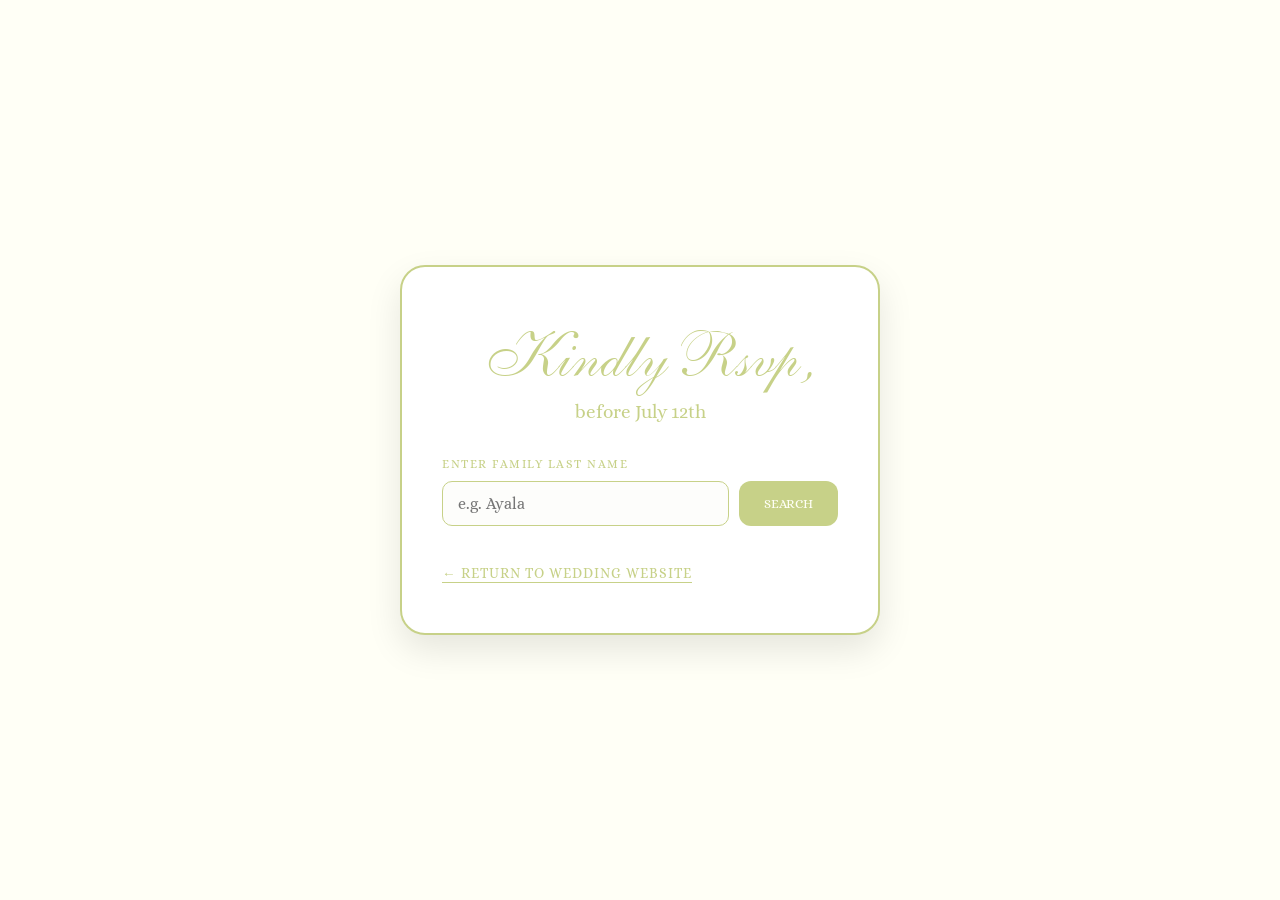
==== rsvp.html @ bc8376a0 "Update" ====
<!DOCTYPE html>
<html lang="en">
<head>
    <meta charset="UTF-8">
    <meta name="viewport" content="width=device-width, initial-scale=1.0">
    <title>RSVP | The Ayalas</title>
    <link rel="stylesheet" href="style.css">
</head>
<body class="rsvp-page-body">
    <div class="form-container">
        <div id="back-container" style="display: none; text-align: left; margin-bottom: 20px;">
            <a href="javascript:void(0)" onclick="resetSearch()" class="back-link" data-en="← Back to Search" data-es="← Volver a Buscar">← Back to Search</a>
        </div>
        <p class="rsvp-title" id="main-title" data-en="Kindly Rsvp," data-es="Rsvp,">Kindly Rsvp,</p>
        <p class="rsvp-title" id="rsvp-deadline" style="font-family: 'alice'; font-size: 1.2rem; margin-top: -20px; margin-bottom: 35px;"
        data-en="before July 12th" data-es="antes del 12 de Julio">before July 12th</p>
        <div id="search-section">
            <div class="input-group">
                <label for="family-search" data-en="ENTER FAMILY LAST NAME" data-es="INGRESA TU APELLIDO AQUI"> ENTER FAMILY LAST NAME HERE</label>
                <div style="display: flex; gap: 10px;">
                    <input type="text" id="family-search" placeholder="e.g. Ayala">
                    <button type="button" onclick="findFamily()" class="small-btn" data-en="SEARCH" data-es="BUSCAR">SEARCH</button>
                </div>
            </div>
            <div style="-webkit-tap-highlight-color: transparent; font-size: 0.85rem; text-decoration: none;  text-align: left; margin-top: 20px;">
                <a href="index.html" class="return-link" data-en="← Return to Wedding Website" data-es="← Volver a la pagina principal">← Return to Wedding Website</a>
            </div>
        </div>
        <div id="selection-section" style="display: none;">
            <p class="alice" data-en="Multiple parties found. Please select yours:" data-es="Se encontraron varias familias. Por favor selecciona la tuya:">Multiple parties found. Please select yours:</p>
            <div id="party-options-container">
            </div>
        </div>
        <form name="wedding-rsvp" method="POST" data-netlify="true" id="rsvp-form" onsubmit="event.preventDefault(); alert('Success! (This will go to Netlify later)')"; style="display: none; margin-top: 30px;">
            <input type="hidden" name="form-name" value="wedding-rsvp" />
            <p id="family-welcome" style="font-family: 'anastasia'; color: #c7d188; font-size: 3.5rem; padding: 5px; margin-bottom: 20px;"></p>
            <p id="limit-note" style="font-family: 'alice'; font-size: 1rem; margin-bottom: 40px;"></p>
            
            <div class="decision-container" style="display: flex; justify-content: center; gap: 40px; margin-bottom: 40px;">
                <div id="decision-card" onclick="selectAttendance(true)" style="cursor: pointer; text-align: center;">
                    <div id="circle-accept" class="attendance-circle"></div>
                    <p style="font-family: 'alice'; font-size: 0.9rem; margin-top: 10px;" data-en="JOYFULLY ACCEPTS" data-es="ACEPTO CON GUSTO">JOYFULLY ACCEPTS</p>
                </div>

                <div id="decision-card" onclick="selectAttendance(false)" style="cursor: pointer; text-align: center;">
                    <div id="circle-decline" class="attendance-circle"></div>
                    <p style="font-family: 'alice'; font-size: 0.9rem; margin-top: 10px;" data-en="REGRETFULLY DECLINES" data-es="LAMENTABLEMENTE NO ASISTIRE">REGRETFULLY DECLINES</p>
                </div>
            </div>

            <div id="attendance-details" style="display: none;">
                <div class="input-group">
                    <label for="guest-count-select" data-en="NUMBER OF GUESTS ATTENDING" data-es="NUMERO DE INVITADOS">NUMBER OF GUESTS ATTENDING</label>
                    <select name="guest-count" id="guest-count-select" onchange="toggleNameField()" required></select>
                </div>
                <div class="input-group" style="margin-top: 20px;">
                    <label for="guest-email" data-en="EMAIL ADDRESS" data-es="CORREO ELECTRONICO">EMAIL ADDRESS</label>
                    <input type="email" name="email" id="guest-email" autocomplete="email" 
                    placeholder="email@example.com"
                    data-placeholder-en="email@example.com" 
                    data-placeholder-es="correo@ejemplo.com">
                </div>
                <div class="input-group" style="margin-top: 20px;">
                    <label for="guest-address" data-en="MAILING ADDRESS" data-es="DIRECCION POSTAL">MAILING ADDRESS</label>
                    <textarea name="address" id="guest-address" autocomplete="street-address" rows="2" 
                    placeholder="Street, City, State, Zip"
                    data-placeholder-en="Street, City, State, Zip"
                    data-placeholder-es="Calle, Ciudad, Estado, Código Postal"></textarea>
                </div>
                <div id="names-section" style="display: none;">
                    <div class="input-group">
                        <label for="guest-names" data-en="GUEST NAMES" data-es="NOMBRES DE LOS INVITADOS">GUEST NAMES</label>
                        <textarea name="guest-names" id="guest-names" rows="3"
                        placeholder="First and Last Names"
                        data-placeholder-en="First and Last Names"
                        data-placeholder-es="Nombres y Apellidos"></textarea>
                    </div>
                </div>
                <div id="message-section" style="display: none;">
                    <div class="input-group">
                        <label for="guest-message" data-en="COMMENTS" data-es="COMENTARIOS">COMMENTS</label>
                        <textarea name="guest-message" id="guest-message" rows="2"
                        placeholder="Leave a sweet message for the future Ayalas."
                        data-placeholder-en="Leave a sweet message for the future Ayalas."
                        data-placeholder-es="Deja un mensaje para los futuros Ayalas."></textarea>
                    </div>
                </div>
            </div>
            <input type="hidden" name="family-id" id="family-id" value="">
            <input type="hidden" name="form-name" value="wedding-rsvp" />
            <input type="hidden" name="attendance-status" id="attendance-status" value="">
            <button type="submit" class="rsvp-button" data-en="SUBMIT RSVP" data-es="ENVIAR CONFIRMACION">SUBMIT RSVP</button>
        </form>

        <div id="thank-you-msg" style="display: none; padding: 40px 0; margin-top: -15px;">
            <p style="font-family: 'anastasia'; font-size: 3.5rem; color: #c7d188; margin-bottom: 20px;"
               data-en="Thank You!" 
               data-es="Gracias!">
                Thank You!
            </p>
            <p style="font-family: 'alice'; font-size: 1.2rem; line-height: 1.5;">
                <span style="font-family: 'alice';" data-en="We have received your RSVP." data-es="Hemos recibido tu confirmación.">We have received your RSVP.</span><br>
                <span style="font-family: 'alice';" data-en="We can't wait to see you at our wedding!" data-es="¡Estamos ansiosos por verte en nuestra boda!">We can't wait to see you at our wedding!</span>
            </p>
        
            <a href="index.html" class="return-link" data-en="Return to Wedding Website" data-es="Volver a la página principal">Return to Wedding Website</a>
        </div>

        <p id="error-msg" style="display: none; margin-top: 20px;" 
       data-en="Name not found. Please try another last name or contact us @ (626) 469 - 9007." 
       data-es="Nombre no encontrado. Por favor intenta con otro apellido o contáctanos al (626) 469 - 9007.">
        Name not found. Please try another last name or contact us @ (626) 469 - 9007.
    </p>
    </div>

    <script>
        let guestList = {};
        window.onload = async () => {
            try {
                const response = await fetch('guest-list.json');
                guestList = await response.json();
            } catch (e) {
                console.error("Could not load guest list", e);
            }
        };

        function findFamily() {
            const lang = localStorage.getItem('preferred_lang') || 'en';

            const input = document.getElementById("family-search").value.toLowerCase().trim();
            const selectionSection = document.getElementById("selection-section");
            const optionsContainer = document.getElementById("party-options-container");
            const form = document.getElementById("rsvp-form");
            const error = document.getElementById("error-msg");
            const countSelect = document.getElementById("guest-count-select");
            const searchSection = document.getElementById("search-section");
            const backContainer = document.getElementById("back-container");
            const mainTitle = document.getElementById("main-title");
            const deadline = document.getElementById("rsvp-deadline");

            const familyKey = Object.keys(guestList).find(key => key.toLowerCase() === input);

            if (familyKey) {
                const result = guestList[familyKey];
                error.style.display = "none";
                searchSection.style.display = "none";
                mainTitle.style.display = "none";
                deadline.style.display = "none";
                backContainer.style.display = "block";

                if (result.length === 1) {
                    selectionSection.style.display = "none";
                    selectSpecificParty(result[0]); 
                } else {
                    selectionSection.style.display = "block";
                    optionsContainer.style.textAlign = "left";
                    optionsContainer.innerHTML = "";
                    optionsContainer.style.display = "flex";
                    optionsContainer.style.flexDirection = "column";
                    optionsContainer.style.alignItems = "center";
                    
                    result.forEach(party => {
                        const btn = document.createElement("button");
                        btn.type = "button";
                        btn.className = "rsvp-button";
                        btn.style.marginBottom = "10px";
                        btn.style.display = "block";
                        
                        const fallbackText = (lang === 'es') ? "Seleccionar familia" : "Select Party";
                        btn.innerText = party.guest || party.display || fallbackText;
                        
                        btn.onclick = () => selectSpecificParty(party);
                        optionsContainer.appendChild(btn);
                    });
                }
            } else {
                error.style.display = "block";
                document.getElementById("rsvp-form").style.display = "none";
                selectionSection.style.display = "none";
            }
        }

        function selectSpecificParty(party) {
            const lang = localStorage.getItem('preferred_lang') || 'en';

            if (localStorage.getItem("rsvp_submitted_" + party.id)) {
                document.getElementById("search-section").style.display = "none";
                document.getElementById("selection-section").style.display = "none";
                document.getElementById("main-title").style.display = "none";
                document.getElementById("rsvp-deadline").style.display = "none";
                document.getElementById("back-container").style.display = "block";
                document.getElementById("thank-you-msg").style.display = "block";
                return;
            }

            const form = document.getElementById("rsvp-form");
            const countSelect = document.getElementById("guest-count-select");
            const welcomeText = document.getElementById("family-welcome");
            const limitNote = document.getElementById("limit-note");

            document.getElementById("family-id").value = party.id;
            document.getElementById("search-section").style.display = "none";
            document.getElementById("main-title").style.display = "none";
            document.getElementById("rsvp-deadline").style.display = "none";
            document.getElementById("selection-section").style.display = "none";

            form.style.display = "block";

            if (lang === 'es') {
                const nameES = party.display_es || party.display;
                const saludo = (party.allowed === 1) ? "Bienvenido(a), " : "Bienvenidos, ";
                
                welcomeText.innerText = saludo + nameES;
                limitNote.innerText = (party.allowed === 1) 
                    ? `Hemos reservado 1 asiento para ti.` 
                    : `Hemos reservado ${party.allowed} asientos para tu familia.`;
            } else {
                welcomeText.innerText = "Welcome, " + party.display;
                limitNote.innerText = (party.allowed === 1)
                    ? "We have reserved 1 seat for you."
                    : `We have reserved ${party.allowed} seats for your party.`;
            }

            countSelect.innerHTML = "";
            for (let i = 0; i <= party.allowed; i++) {
                let opt = document.createElement("option");
                opt.value = i;
                opt.innerHTML = i;
                countSelect.appendChild(opt);
            }
        }

        function resetSearch() {
            document.getElementById("search-section").style.display = "block";
            document.getElementById("rsvp-deadline").style.display = "block";
            document.getElementById("main-title").style.display = "block";
            document.getElementById("rsvp-form").style.display = "none";
            document.getElementById("back-container").style.display = "none";
            document.getElementById("selection-section").style.display = "none";
            document.getElementById("error-msg").style.display = "none";
            document.getElementById("thank-you-msg").style.display = "none";
            document.getElementById("circle-accept").classList.remove("selected");
            document.getElementById("circle-decline").classList.remove("selected");
            document.getElementById("attendance-details").style.display = "none";
            document.getElementById("message-section").style.display = "none";
            document.getElementById("guest-message").value = "";
            document.getElementById("guest-email").value = "";
            document.getElementById("guest-address").value = "";
            document.getElementById("guest-names").value = "";
            document.getElementById("family-search").value = "";
        }

        function selectAttendance(isAttending) {
            const acceptCircle = document.getElementById("circle-accept");
            const declineCircle = document.getElementById("circle-decline");
            const details = document.getElementById("attendance-details");
            const countSelect = document.getElementById("guest-count-select");
            const statusInput = document.getElementById("attendance-status");
            const messageSection = document.getElementById("message-section");

            if(isAttending) {
                acceptCircle.classList.add("selected");
                declineCircle.classList.remove("selected");
                messageSection.style.display = "block";
                details.style.display = "block";
                countSelect.required = true;
                statusInput.value = "Attending";

                if(countSelect.value === "0") {
                    countSelect.value = "1";
                    toggleNameField();
                }
            } else {
                acceptCircle.classList.remove("selected");
                declineCircle.classList.add("selected");
                messageSection.style.display = "none";
                details.style.display = "none";
                statusInput.value = "Declining";
            }
            toggleNameField();
        }

        function toggleNameField() {
            const countSelect = document.getElementById("guest-count-select");
            const guestCount = parseInt(countSelect.value); // Convert to number immediately
            const namesSection = document.getElementById("names-section");
            const namesInput = document.getElementById("guest-names"); // Ensure this matches your ID
            
            const acceptCircle = document.getElementById("circle-accept");
            const declineCircle = document.getElementById("circle-decline");
            const statusInput = document.getElementById("attendance-status");
            const details = document.getElementById("attendance-details");
            const messageSection = document.getElementById("message-section");

            if (guestCount > 0) {
                namesSection.style.display = "block";
                namesInput.setAttribute("required", ""); 
            } else {
                namesSection.style.display = "none";
                namesInput.removeAttribute("required"); 
                namesInput.value = ""; 
            }

            if (guestCount === 0) {
                acceptCircle.classList.remove("selected");
                declineCircle.classList.add("selected");
                statusInput.value = "Declining";
                details.style.display = "none";
                messageSection.style.display = "none";
            } else {
                acceptCircle.classList.add("selected");
                declineCircle.classList.remove("selected");
                statusInput.value = "Attending";
                details.style.display = "block";
                messageSection.style.display = "block";
            }
        }

        document.getElementById("rsvp-form").addEventListener("submit", function(e){
            e.preventDefault();

            const myForm = e.target;
            const formData = new FormData(myForm);

            fetch("/", {
                method: "POST",
                headers: { "Content-Type": "application/x-www-form-urlencoded"},
                body: new URLSearchParams(formData).toString(),
            })
            .then (() => {
                const partyId = document.getElementById("family-id").value;
                localStorage.setItem("rsvp_submitted_" + partyId, "true");
                document.getElementById("rsvp-form").style.display = "none";
                document.getElementById("back-container").style.display = "none";
                document.getElementById("family-welcome").style.display = "none";
                document.getElementById("limit-note").style.display = "none";
                document.getElementById("thank-you-msg").style.display = "block";
            })
            .catch((error) => alert("Submission error:" + error));
        });
        function translatePage(lang) {
            const elements = document.querySelectorAll('[data-en]');
            elements.forEach(el => {
                el.innerHTML = el.getAttribute(`data-${lang}`);
            });

            const inputs = document.querySelectorAll('[data-placeholder-en]');
            inputs.forEach(input => {
                const ph = input.getAttribute(`data-placeholder-${lang}`);
                if (ph) input.placeholder = ph;
            });

            localStorage.setItem('preferred_lang', lang);
        }
        window.addEventListener('DOMContentLoaded', () => {
            const savedLang = localStorage.getItem('preferred_lang') || 'en';
            
            translatePage(savedLang);
        });
    </script>
</body>
</html>
---- style.css ----
/* General Reset */
* {
    margin: 0;
    padding: 0;
    box-sizing: border-box;
    font-family: 'Segoe UI', sans-serif;
}

html, body {
    min-height: 100vh;
    min-width: 300px;
    max-width: 100%;
    overflow-x: hidden;
    position: relative;
    background-color: #FFFFF6;
}

@font-face {
    font-family: 'anastasia'; 
    src: url('./anastasiascript-regular.woff2') format('woff2'),
         url('./anastasiascript-regular.ttf') format('truetype');
    font-weight: normal;
    font-style: normal;
    font-display: swap;
}

@font-face {
    font-family: 'alice';
    src: url('alice-regular.ttf') format('truetype'),
         url('alice-regular.woff2') format('woff2');
    font-weight: normal;
    font-style: normal;
    font-display: swap;
}

.anastasia-font {
    font-family: 'anastasia', cursive !important;
    font-size: 2rem;
}

/* Mobile First Styles (Default) */

/* MENU */
    .menu-btn {
        position: fixed;
        top: 25px;
        right: 25px;
        z-index: 1001;
        cursor: pointer;
        padding: 10px;
    }

    .menu-btn .bar {
        width: 25px;
        height: 2px;
        background-color: #c7d188;
        margin: 5px 0;
        transition: background-color 0.4s ease;
    }

    .menu-btn.active .bar {
        background-color: #FFFFF6;
    }

    .menu-overlay {
        height: 100%;
        width: 0;
        position: fixed;
        z-index: 1000;
        top: 0;
        right: 0;
        background-color: rgba(25, 25, 25, 0.95);
        backdrop-filter: blur(8px);
        overflow-x: hidden;
        transition: 0.5s cubic-bezier(0.77, 0, 0.175, 1);
        display: flex;
        align-items: center;
        justify-content: center;
    }

    .menu-links {
        text-align: center;
        width: 100%;
    }

    .menu-links a {
        display: block;
        font-family: 'alice';
        font-size: 2rem;
        color: #FFFFF6;
        text-decoration: none;
        margin: 15px 0;
        letter-spacing: 3px;
        transition: 0.4s;
    }

    .menu-links a:hover { color: #c7d188;}

    .lang-section {
        margin-top: 50px;
    }

    .lang-label {
        color: #FFFFF6;
        font-family: 'alice';
        font-size: 0.9rem;
        letter-spacing: 4px;
        margin-bottom: 15px;
    }

    .toggle-container {
        display: inline-block;
        padding: 10px 20px;
    }

    .lang-option {
        font-family: 'alice';
        cursor: pointer;
        transition: 0.4s;
        font-size: 1.2rem;
    }

    .lang-option.active {
        color: #FFFFF6;
        text-decoration: underline;
        text-underline-offset: 10px;
    }

    .divider {
        color: #c7d188;
        margin: 0 10px;
    }

/* HOME */

    .hero {
        height: 100dvh;
        width: 100%;
        display: flex;
        align-items: center;
        justify-content: center;
        text-align: center;
        overflow: hidden;
        position: relative;
        background-color: #FFFFF6;
    }

    .hero-video {
        position: absolute;
        left: 50%;
        transform: translateX(-50%); /* Only centers horizontally */
        min-width: 100%;
        min-height: 100%;
        width: auto;
        height: auto;
        object-fit: cover;
        object-position: bottom; /* Forces the "crop" to happen at the top instead */
        opacity: 0;
        transition: opacity 0.5s ease-in-out;
    }

    .hero-video.is-playing {
        opacity: 1;
    }

    .hero-content {
        position: relative;
        z-index: 2; /* Sits on top of the overlay and video */
        text-align: center;
        width: 100%;
        max-width: 100vw;
        padding: 0 20px;
        display: flex;
        flex-direction: column;
        justify-content: center;
        align-items: center;
        overflow: hidden;
    }

    .hero h1 {
        font-size: 2.5rem;
        font-family: 'anastasia', cursive;
        color: #c7d188;
        width: 100%;
    }

    .hero p {
        font-size: 1.5rem;
        color: #c7d188;
        font-family: 'alice';
    }

    h2 {
        font-size: 2rem;
        margin-bottom: 20px;
    }

/* WELCOME */
    .intro-section {
        min-width: 300px;
        min-height: 100dvh;
        display: flex;
        flex-direction: column;
        align-items: center;
        justify-content: flex-start;
        overflow: hidden;
    }

    .intro-video {
        height: 70dvh;
        width: 100%;
        object-fit: cover;
        position: relative;
        margin-top: -125px;
        -webkit-mask-image: linear-gradient(to bottom, black 80%, transparent 100%);
        mask-image: linear-gradient(to bottom, black 80%, transparent 100%);
    }

    .intro-photo-1 {
        height: 90dvh;
        position: relative;
        width: auto;
        z-index: 2;
        margin-top: -275px;
        margin-bottom: -50px;
        -webkit-mask-image: radial-gradient(circle, black 40%, transparent 80%);
        mask-image: radial-gradient(circle, black 40%, transparent 80%);
    }

    .welcome-section {
        display: flex;
        justify-content: center;
        align-items: center;
        margin-bottom: 50px;
    }
    .welcome-section p {
        min-width: 300px;
        font-family: 'alice';
        width: 70dvw;
        text-align: right;
        padding: 5%;
    }

    .welcome-column {
        display: flex;
        flex-direction: column;
        justify-content: center;
        align-items: center;
    }

/* GALLERY */
    .photo-gallery {
        min-width: 300px;
        min-height: 100vh;
        display: flex;
        flex-direction: row;
        justify-content: center;
        align-items: center;
        gap: 5px;
        padding: 5px;
    }

    .gallery-column {
        display: flex;
        flex-direction: column;
        gap: 5px;
        flex: 1;
    }

    .photo-gallery img {
        width: 100%;
        height: 45vh;
        display: block;
        object-fit: cover;
        border-radius: 25px;
        transition:  transform 0.4s ease;
    }

/* Countdown Timer Style */
    .countdown-timer {
        padding: 40px 20px;
        display: flex;
        flex-direction: column;
        justify-content: center;
        align-items: center;
        text-align: center;
        height: 45vh;
    }

    .days-left {
        font-family: 'alice';
        font-size: clamp(3rem, 7vw, 5rem);
        margin-bottom: 0;
    }

    .countdown-subtext {
        font-family: 'anastasia';
        font-size: 3rem;
    }

/* Location */
    .location-section {
        min-height: 100vh;
        text-align: center;
        display: flex;
        flex-direction: column;
        align-items: center;
        justify-content: center;
        padding: 2%;
    }

    .location-info {
        width: 100%;
        max-width: 300px;
        line-height: 1.2;
        display: flex;
        flex-direction: column;
        justify-content: center;
        align-items: center;
        margin-top: 75px;
        margin-bottom: 20px;
    }

    .location-title {
        font-size: 3rem;
        font-family: 'anastasia';
        color: #c7d188;
    }

    .location-title sup {
        font-size: 0.5em; 
        vertical-align: top;  
        position: relative; 
        left: 0.1em;       
        margin-left: 2px; 
        font-family: 'anastasia'; 
    }

    .venue-name {
        font-size: 1.2rem;
        font-family: 'alice';
        margin-top: 5px;
        letter-spacing: 0.5px;
        width: 100%;
        color: #c7d188;
    }

    .location-link {
        text-decoration: none;
        color: inherit;
        display: block;
        transition: transform 0.4s ease;
    }

    .location-link:hover {
            transform: translateY(-2px);
            text-decoration: underline;
            text-decoration-color: #c7d188;
    }


    .image-container {
        min-width: 200px;
        width: 50vw;
        max-height: 80vh;
        position: relative;
        top: 25px;
        border-radius: 25px;
        margin: 40px auto;
        outline: 2px solid #c7d188;
        outline-offset: 15px;
    }

    .image-container img {
        min-width: 200px;
        width: 50vw;
        max-height: 80vh;
        display: block;
        object-fit: cover;
        border-radius: 25px;
        outline: 2px solid #c7d188;
        outline-offset: 40px;
    }

/* RSVP Form Style */
    .rsvp-page-body {
        background-color: #FFFFF6;
        display: flex;
        justify-content: center;
        align-items: center;
        min-height: 100vh;
        margin: 0;
        padding: 20px;
        font-family: 'alice';
    }

    .form-container {
        background-color: #FFFFFF;
        min-width: 400px;
        width: 100vw;
        max-width: 480px;
        min-height: 40vh;
        padding: 50px 40px;
        border-radius: 25px;
        border: 2px solid #c7d188;
        box-shadow: 0 15px 35px rgba(0, 0, 0, 0.1);
        text-align: center;
    }

    .rsvp-title {
        font-family: 'anastasia';
        font-size: 4rem;
        color: #c7d188;
        margin-bottom: 20px;
    }

    .input-group {
        margin-bottom: 20px;
        text-align: left;
    }

    .input-group label {
        display: block;
        font-family: 'alice';
        font-size: 0.75rem;
        letter-spacing: 1.5px;
        color: #c7d188;
        margin-bottom: 10px;
        text-transform: uppercase;
    }

    .input-group input, 
    .input-group select,
    .intro-group textarea {
        width: 100%;
        padding: 12px 15px;
        border: 1px solid #c7d188;
        font-family: 'alice';
        font-size: 1rem;
        background-color: #fdfdfb;
        box-sizing: border-box;
        border-radius: 10px;
    }

    .input-group input:focus,
    .input-group select:focus,
    .input-group textarea:focus {
        outline: none;
        border-color: #c7d188;
    }

    .input-group textarea {
        border: 1px solid #c7d188;
        transition: border-color 0.3s ease;
        border-radius: 10px;
        padding: 10px;
        width: 100%;
    }

    .small-btn {
        background-color: #c7d188;
        color: #FFFFF6;
        border: none;
        padding: 0 25px;
        border-radius: 12px;
        font-family: 'alice';
        cursor: pointer;
        transition: background-color 0.3s ease;
    }

    .small-btn:hover {
        background-color: #b5bf7a;
    }

    .rsvp-section {
        display: flex;
        flex-direction: column;
        justify-content: center;
        align-items: center;
        height: 100vh;
        position: relative;
        overflow: hidden;
    }

    .rsvp-img {
        display: block;
        object-fit: cover;
        width: 60vw;
        max-height: 75vh;
        padding: 15px;
        border-radius: 40px;
        z-index: 2;
    }
    .rsvp-section p {
        z-index: 2;
    }

    .flower {
        position: absolute;
        width: 200px;
        opacity: 0.5;
        pointer-events: none;
    }

    .l { top: 20px; left: 0; transform: rotate(45reg);}
    .r { bottom: -20px; right: -20px; transform: rotate(180reg); }


    .rsvp-button {
        width: auto;
        background-color: #c7d188;
        color: #FFFFF6;
        border: 2px solid #c7d188;
        padding: 15px;
        border-radius: 20px;
        font-family: 'alice';
        font-size: 1.1rem;
        letter-spacing: 2px;
        cursor: pointer;
        transition: all 0.4s ease;
        text-decoration: none;
    }

    .rsvp-button:hover {
        background-color: transparent;
        color: #c7d188;
        transform: translateY(-2px);
    }

    #error-msg {
        font-family: 'alice';
        color: #b5bf7a;
        font-size: 0.9rem;
        line-height: 1.4;
    }

    .back-link {
        text-decoration: none;
        color: #c7d188;
        font-family: 'alice';
        text-transform: uppercase;
        letter-spacing: 1px;
        font-size: 0.85rem;
        -webkit-tap-highlight-color: transparent;
    }

    .return-link {
        display: inline-block;
        margin-top: 20px;
        text-decoration: none;
        color: #c7d188;
        font-family: 'alice';
        text-transform: uppercase;
        letter-spacing: 1px;
        font-size: 0.85rem;
        border-bottom: 1px solid #c7d188;
        -webkit-tap-highlight-color: transparent;
    }

    .decision-container {
        display: flex;
        justify-content: center;
        gap: 40px;
        margin-bottom: 40px;
        -webkit-tap-highlight-color: transparent;
    }

    .decision-card {
        cursor: pointer;
        text-align: center;
        transition: transform 0.2s ease;
    }

    .decision-card:hover {
        transform: translateY(-2px);
    }

    .attendance-circle {
        width: 32px;
        height: 32px;
        border: 2px solid #c7d188;
        border-radius: 50%;
        margin: 0 auto;
        background-color: transparent;
        transition: all 0.3s ease;
        position: relative;
    }

    .attendance-circle.selected {
        background-color: #c7d188;
        box-shadow: inset 0 0 0 4px #FFFFFF;
    }

    .decision-card p {
        font-family: 'alice';
        font-size: 0.85rem;
        letter-spacing: 1.5px;
        margin-top: 12px;
        text-transform: uppercase;
    }

    input[type="email"],
    textarea {
        width: 100%;
        padding: 12px;
        border: 1px solid #c7d188;
        font-family: 'alice';
        background-color: transparent;
        box-sizing: border-box;
        margin-top: 5px;
    }

    input:focus, textarea:focus {
        outline: none;
    }

    .alice {
        padding: 20px;
        font-family: 'alice';
        font-size: 1rem;
    }

/* Contact Us Section */
    .contact-section {
        width: 100vw;
        min-height: 20vh;
        display: flex;
        flex-direction: column;
        justify-content: center;
        align-items: center;
        padding: 50px 20px;
        background-color: rgba(199, 209,136, 0.2);
    }

    .contact-text {
        font-family: 'alice';
        font-size: 1.2rem;
        color: #4a4a4a;
        margin-bottom: 25px;
        max-width: 750px;
    }

    .contact-btn {
        font-family: 'alice';
        font-size: 1rem;
        color: #FFFFF6;
        background-color: #c7d188;
        border: none;
        padding: 15px 40px;
        border-radius: 15px;
        text-decoration: none;
        letter-spacing: 1px;
        transition: 0.3s ease;
    }

    .contact-btn:hover {
        background-color: #b5bf7a;
        transform: translateY(-2px);
    }

/* Dress Code Section */
    .dress-section {
        height: 100vh;
        position: relative;
        overflow: hidden;
        padding: 70px 30px;
        text-align: center;
        display: flex;
        flex-direction: column;
        justify-content: center;
        align-items: center;
    }

    .corner-flower {
        position: absolute;
        width: 180px;
        opacity: 0.5;
        pointer-events: none;
    }

    .tl { top: -20px; left: -20px; }
    .bl { bottom: -20px; left: -20px; transform: rotate(-90reg); }
    .br { bottom: -20px; right: -20px; transform: rotate(180reg); }

    .dress-title {
        font-family: 'anastasia';
        font-size: 4rem;
        color: #c7d188;
        padding: 10px;
        margin-bottom: 15px;
    }

    .dress-info {
        font-family: 'alice';
        padding: 10px;
        font-size: 1.1rem;
    }

/* FAQ Section */
.faq-section {
    padding: 80px 10%;
    text-align: center;
    height: 100vh;
    display: flex;
    flex-direction: column;
    justify-content: center;
    width: 100vw;
    margin-bottom: 20px;
}

.faq-title {
    font-family: 'anastasia';
    font-size: 4rem;
    color: #c7d188;
    margin-bottom: 40px;
}

.faq-container {
    width: 75vw;
    max-width: 750px;
    margin: 0 auto;
    text-align: left;
}

details {
    border-bottom: 1px solid rgba(199, 209, 136, 0.4);
    padding: 20px 0;
    cursor: pointer;
    transition: all 0.3s ease;
}

summary {
    font-family: 'alice';
    font-size: 1.2rem;
    list-style: none;
    display: flex;
    justify-content: space-between;
}

summary::-webkit-details-marker {
    display: none;
}

summary::after {
    content: '+';
    font-family: 'alice';
    font-size: 1.5rem;
    color: #c7d188;
}

details[open] summary:after {
    content: '-';
}

.faq-answer {
    font-family: 'alice';
    padding: 15px;
    color: #c7d188;
    line-height: 1.6;
    animation: fadeIn 0.4s ease;
}

@keyframes fadeIn {
    from { opacity: 0; transform: translateY(-5px); }
    to { opacity: 1; transform: translateY(0); }
}

/* Phone Landscape Styles */

    @media (max-height: 450px) and (orientation: landscape) {
        .intro-photo-1{
            min-height: 120vh;
            width: auto;
            min-width: 300px;
            margin-top: -100px;
        }

        .intro-section{
            min-height: 150vh;
            margin: 0;
        }

        .intro-video {
            height: 60vh;
            margin: 0;
        }

        .days-left {
            font-size: 2.5rem;
        }

        .form-container {
            padding: 30px 20px;
        }

        .rsvp-title {
            font-size: 3rem;
        }
    }

/* Laptop/Desktop Styles */
    @media (min-width: 1000px) {
        .grid-container {
            flex-direction: row; /* Side-by-side cards on laptop */
            justify-content: center;
        }

        .hero h1 {
            font-size: 5rem;
            font-family: 'anastasia';
            color: #c7d188;
        }
        
        .hero p {
            font-size: 1.5rem;
            color: #c7d188;
            font-family: 'alice';
        }

        .intro-section {
            min-height: 100dvh;
            height: 100vh;
            display: flex;
            flex-direction: column;
            justify-content: flex-start;
            position: relative;
            overflow: hidden;
        }
    
        .intro-video {
            height: 40dvh;
            width: 100%;
            margin-top: -20px;
            object-fit: cover;
            position: relative;
            -webkit-mask-image: linear-gradient(to bottom, black 80%, transparent 100%);
            mask-image: linear-gradient(to bottom, black 80%, transparent 100%);
        }

        .intro-photo-1 {
            height: 100dvh;
            position: relative;
            width: auto;
            z-index: 2;
            margin-top: -75px;
        }

        .welcome-column {
            width: 100vw;
            display: flex;
            flex-direction: row;
            margin-top: -140px;
            justify-content: center;
            align-items: center;
            z-index: 3;
        }

        .welcome-column p {
            width: 82%;
            font-size: 1.2rem;
            margin-left: -200px;
            z-index: 4;
        }

        .location-section {
            min-height: 100vh;
            height: 100vh;
            padding:0 10%;
            display: flex;
            flex-direction: row;
            align-items: center;
            justify-content: center;
            gap: 80px;
        }

        .location-info {
            flex: 1;
            max-width: 500px;
            width: 100vw;
            line-height: 1.2;
        }

        .location-title {
            font-size: 4rem;
            font-family: 'anastasia';
            color: #c7d188;
        }

        .venue-name {
            font-size: 1.5rem;
            font-family: 'alice';
            margin-top: 5px;
            letter-spacing: 0.5px;
            width: 100%;
            color: #c7d188;
        }

        .image-container {
            position: relative;
            height: 75vh;
            border-radius: 25px;
            outline: 2px solid #c7d188;
            outline-offset: 15px;
        }
        
        .image-container img {
            height: 75vh;
            display: block;
            object-fit: cover;
            border-radius: 20px;
            outline: 2px solid #c7d188;
            outline-offset: 35px;
        }

        .photo-gallery {
            min-height: 100vh;
            display: flex;
            flex-direction: row;
            justify-content: center;
            align-items: center;
        }
    
        .gallery-column {
            display: flex;
            flex-direction: row;
            flex: 1;
        }

        .photo-gallery img {
            max-width: 24.5vw;
            height: 70vh;
            display: block;
            object-fit: cover;
            border-radius: 25px;
            transition:  transform 0.4s ease;
            gap: 5px
        }

    }
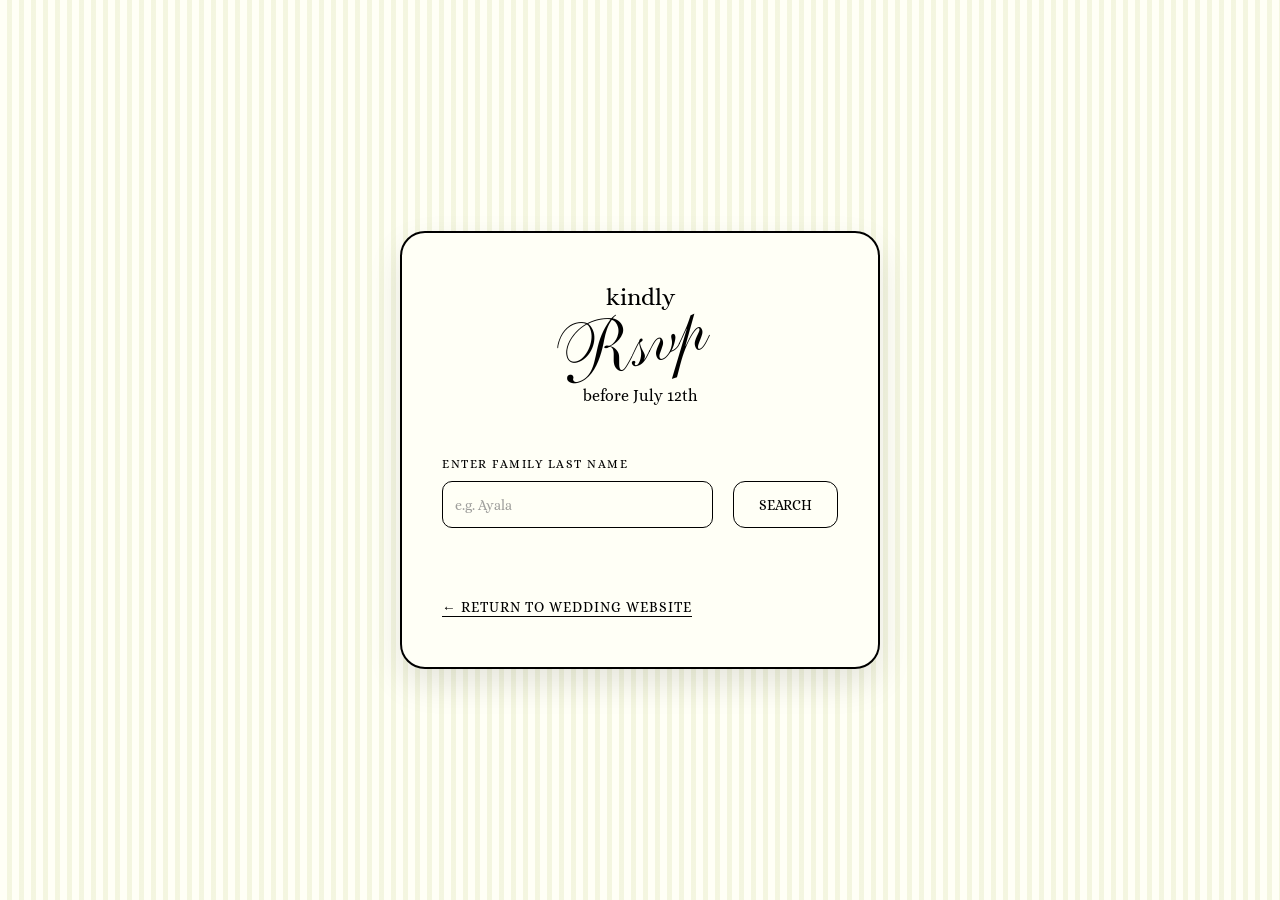
==== commit 33cf31a7: "Final Push" ====
--- a/rsvp.html
+++ b/rsvp.html
@@ -11,15 +11,18 @@
         <div id="back-container" style="display: none; text-align: left; margin-bottom: 20px;">
             <a href="javascript:void(0)" onclick="resetSearch()" class="back-link" data-en="← Back to Search" data-es="← Volver a Buscar">← Back to Search</a>
         </div>
-        <p class="rsvp-title" id="main-title" data-en="Kindly Rsvp," data-es="Rsvp,">Kindly Rsvp,</p>
-        <p class="rsvp-title" id="rsvp-deadline" style="font-family: 'alice'; font-size: 1.2rem; margin-top: -20px; margin-bottom: 35px;"
-        data-en="before July 12th" data-es="antes del 12 de Julio">before July 12th</p>
+        <div class="rsvp-title" id="main-title">
+            <p data-en="kindly" data-es="" style="font-family: 'alice'; font-size: 1.5rem;">kindly</p>
+            <p data-en="Rsvp" data-es="Rsvp" style="font-family: 'anastasia'; font-size: 5rem; display: inline-block; transform: rotate(-15deg); margin-top: -20px; margin-left: -40px; padding: 5px;">Rsvp</p>
+            <p class="rsvp-title" id="rsvp-deadline" style="font-family: 'alice'; font-size: 1rem; margin-top: -20px;"
+            data-en="before July 12th" data-es="antes del 12 de Julio">before July 12th</p>
+        </div>
         <div id="search-section">
-            <div class="input-group">
+            <div class="input-group" style="display: flex; flex-direction: column; justify-content: center; min-height: 15vh;">
                 <label for="family-search" data-en="ENTER FAMILY LAST NAME" data-es="INGRESA TU APELLIDO AQUI"> ENTER FAMILY LAST NAME HERE</label>
-                <div style="display: flex; gap: 10px;">
-                    <input type="text" id="family-search" placeholder="e.g. Ayala">
-                    <button type="button" onclick="findFamily()" class="small-btn" data-en="SEARCH" data-es="BUSCAR">SEARCH</button>
+                <div style="display: flex; justify-content: space-between; gap: 20px; height: 5.3vh; margin-top: 0;">
+                    <input type="text" id="family-search" placeholder="e.g. Ayala" style="min-height: 100%; margin: 0; ">
+                    <button type="button" onclick="findFamily()" class="small-btn" style="font-family: 'alice'; font-size: 0.9rem;" data-en="SEARCH" data-es="BUSCAR">SEARCH</button>
                 </div>
             </div>
             <div style="-webkit-tap-highlight-color: transparent; font-size: 0.85rem; text-decoration: none;  text-align: left; margin-top: 20px;">
@@ -31,9 +34,9 @@
             <div id="party-options-container">
             </div>
         </div>
-        <form name="wedding-rsvp" method="POST" data-netlify="true" id="rsvp-form" onsubmit="event.preventDefault(); alert('Success! (This will go to Netlify later)')"; style="display: none; margin-top: 30px;">
+        <form name="wedding-rsvp" method="POST" data-netlify="true" id="rsvp-form" style="display: none; margin-top: 30px;">
             <input type="hidden" name="form-name" value="wedding-rsvp" />
-            <p id="family-welcome" style="font-family: 'anastasia'; color: #c7d188; font-size: 3.5rem; padding: 5px; margin-bottom: 20px;"></p>
+            <p id="family-welcome" style="font-family: 'anastasia'; color: black; font-size: 3.5rem; padding: 5px; margin-bottom: 20px;"></p>
             <p id="limit-note" style="font-family: 'alice'; font-size: 1rem; margin-bottom: 40px;"></p>
             
             <div class="decision-container" style="display: flex; justify-content: center; gap: 40px; margin-bottom: 40px;">
@@ -51,7 +54,7 @@
             <div id="attendance-details" style="display: none;">
                 <div class="input-group">
                     <label for="guest-count-select" data-en="NUMBER OF GUESTS ATTENDING" data-es="NUMERO DE INVITADOS">NUMBER OF GUESTS ATTENDING</label>
-                    <select name="guest-count" id="guest-count-select" onchange="toggleNameField()" required></select>
+                    <select name="guest-count" id="guest-count-select" onchange="toggleNameField()" style="appearance: none;"></select>
                 </div>
                 <div class="input-group" style="margin-top: 20px;">
                     <label for="guest-email" data-en="EMAIL ADDRESS" data-es="CORREO ELECTRONICO">EMAIL ADDRESS</label>
@@ -89,11 +92,11 @@
             <input type="hidden" name="family-id" id="family-id" value="">
             <input type="hidden" name="form-name" value="wedding-rsvp" />
             <input type="hidden" name="attendance-status" id="attendance-status" value="">
-            <button type="submit" class="rsvp-button" data-en="SUBMIT RSVP" data-es="ENVIAR CONFIRMACION">SUBMIT RSVP</button>
+            <button type="submit" class="rsvp-button" style="font-family: 'alice'; font-size: 0.9rem; margin-top: 10px;" data-en="SUBMIT RSVP" data-es="ENVIAR CONFIRMACION">SUBMIT RSVP</button>
         </form>
 
         <div id="thank-you-msg" style="display: none; padding: 40px 0; margin-top: -15px;">
-            <p style="font-family: 'anastasia'; font-size: 3.5rem; color: #c7d188; margin-bottom: 20px;"
+            <p style="font-family: 'anastasia'; font-size: 3.5rem; color: black; margin-bottom: 20px;"
                data-en="Thank You!" 
                data-es="Gracias!">
                 Thank You!
@@ -210,12 +213,12 @@
                 const nameES = party.display_es || party.display;
                 const saludo = (party.allowed === 1) ? "Bienvenido(a), " : "Bienvenidos, ";
                 
-                welcomeText.innerText = saludo + nameES;
+                welcomeText.innerHTML = `<span style="font-size: 2.5rem; font-family: 'anastasia'; margin-right: -25px;">${saludo}</span><br>${nameES}`;
                 limitNote.innerText = (party.allowed === 1) 
                     ? `Hemos reservado 1 asiento para ti.` 
                     : `Hemos reservado ${party.allowed} asientos para tu familia.`;
             } else {
-                welcomeText.innerText = "Welcome, " + party.display;
+                welcomeText.innerHTML = `<span style="font-size: 2.5rem; font-family: 'anastasia'; margin-right: -25px;">Welcome,</span><br>${party.display}`;
                 limitNote.innerText = (party.allowed === 1)
                     ? "We have reserved 1 seat for you."
                     : `We have reserved ${party.allowed} seats for your party.`;
@@ -270,10 +273,13 @@
                     countSelect.value = "1";
                     toggleNameField();
                 }
+                details.style.display = "block";
+                messageSection.style.display = "block";
             } else {
                 acceptCircle.classList.remove("selected");
                 declineCircle.classList.add("selected");
                 messageSection.style.display = "none";
+                countSelect.value = "0";
                 details.style.display = "none";
                 statusInput.value = "Declining";
             }
@@ -339,6 +345,7 @@
             .catch((error) => alert("Submission error:" + error));
         });
         function translatePage(lang) {
+            document.body.setAttribute('lang', lang);
             const elements = document.querySelectorAll('[data-en]');
             elements.forEach(el => {
                 el.innerHTML = el.getAttribute(`data-${lang}`);
--- a/style.css
+++ b/style.css
@@ -10,7 +10,6 @@
     min-height: 100vh;
     min-width: 300px;
     max-width: 100%;
-    overflow-x: hidden;
     position: relative;
     background-color: #FFFFF6;
 }
@@ -148,24 +147,23 @@
     .hero-video {
         position: absolute;
         left: 50%;
-        transform: translateX(-50%); /* Only centers horizontally */
-        min-width: 100%;
-        min-height: 100%;
-        width: auto;
-        height: auto;
+        transform: translateX(-50%);
+        width: 100%;
+        height: 100%;
         object-fit: cover;
-        object-position: bottom; /* Forces the "crop" to happen at the top instead */
-        opacity: 0;
+        object-position: bottom;
+        opacity: 1;
         transition: opacity 0.5s ease-in-out;
-    }
-
+        z-index: 3; 
+    }
+    
     .hero-video.is-playing {
         opacity: 1;
     }
-
+    
     .hero-content {
         position: relative;
-        z-index: 2; /* Sits on top of the overlay and video */
+        z-index: 10; 
         text-align: center;
         width: 100%;
         max-width: 100vw;
@@ -175,6 +173,7 @@
         justify-content: center;
         align-items: center;
         overflow: hidden;
+        pointer-events: none; 
     }
 
     .hero h1 {
@@ -198,33 +197,55 @@
 /* WELCOME */
     .intro-section {
         min-width: 300px;
-        min-height: 100dvh;
+        min-height: 900px;
         display: flex;
         flex-direction: column;
         align-items: center;
         justify-content: flex-start;
         overflow: hidden;
+        position: relative;
     }
 
     .intro-video {
-        height: 70dvh;
-        width: 100%;
+        height: 275px;
+        width: 100vw;
+        position: relative;
+        overflow: hidden;
+        -webkit-mask-image: linear-gradient(to bottom, black 80%, transparent 100%);
+        mask-image: linear-gradient(to bottom, black 80%, transparent 100%);
+    }
+
+    .intro-video video {
+        height: 100%;
+        width: 100%;
+        transform: scale(2);
+    }
+
+    .intro-photo-1 {
+        width: 100%;
+        min-height: 400px;
         object-fit: cover;
         position: relative;
-        margin-top: -125px;
-        -webkit-mask-image: linear-gradient(to bottom, black 80%, transparent 100%);
-        mask-image: linear-gradient(to bottom, black 80%, transparent 100%);
-    }
-
-    .intro-photo-1 {
-        height: 90dvh;
-        position: relative;
-        width: auto;
-        z-index: 2;
-        margin-top: -275px;
-        margin-bottom: -50px;
+        z-index: 1;
+        margin-top: -100px;
         -webkit-mask-image: radial-gradient(circle, black 40%, transparent 80%);
         mask-image: radial-gradient(circle, black 40%, transparent 80%);
+    }
+
+    @media (max-width: 330px) {
+        .intro-video {
+            height: 35dvh; 
+        }
+
+        .intro-section {
+            min-height: 800px;
+        }
+    
+        .intro-photo-1 {
+            margin-top: -75px;
+            min-height: 250px;
+            width: 90%; 
+        }
     }
 
     .welcome-section {
@@ -258,6 +279,7 @@
         align-items: center;
         gap: 5px;
         padding: 5px;
+        position: relative;
     }
 
     .gallery-column {
@@ -276,15 +298,142 @@
         transition:  transform 0.4s ease;
     }
 
+/* Love Story Section */
+    .love-story-section {
+        width: 100%;
+        height: 100vh;
+        display: flex;
+        flex-direction: column;
+        justify-content: center;
+        align-items: center;
+        padding: 50px 20px;
+    }
+
+    .love-story-section p {
+        font-family: 'alice';
+        font-size: 2rem;
+    }
+
+    .love-img {
+        display: flex;
+        flex-direction: column;
+        align-items: center;
+        gap: 20px;
+    }
+
+    .love-img img {
+        max-width: 225px;
+        height: auto;
+    }
+
+    .love-container {
+        width: 100vw;
+        max-width: 950px;
+        display: flex;
+        flex-direction: row;
+        justify-content: center;
+        align-items: center;
+        padding: 10px;
+    }
+
+    .love-header {
+        display: flex;
+        align-items: center;
+        justify-content: center;
+        gap: 10px;
+        white-space: nowrap;
+        font-family: 'alice';
+        font-size: 1.5rem;
+    }
+
+    .love-span {
+        font-family: 'anastasia';
+        font-size: 4rem;
+        display: inline-block;
+        transform: rotate(-15deg);
+        margin-left: -10px;
+        margin-right: 10px;
+    }
+
+    .story-span {
+        font-family: 'alice';
+        font-size: 1.5rem;
+    }
+
+    .spanish-active .love-span {
+        font-family: 'alice';
+        font-size: 1.5rem;
+        transform: rotate(0deg) !important;
+        margin: 0 10px;
+    }
+
+    .spanish-active .story-span {
+        font-family: 'anastasia';
+        font-size: 4rem;
+        display: inline-block;
+        transform: rotate(-15deg);
+        margin-left: -25px;
+    }
+
+    .spanish-active .love-header {
+        white-space: normal;
+        display: flex;
+        align-items: center;
+        justify-content: center;
+        flex-wrap: wrap;
+    }
+
+    .story-content {
+        flex: 1;
+        max-height: 500px;
+        overflow-y: scroll;
+        padding-right: 15px;
+    }
+
+    .story-content::-webkit-scrollbar {
+        width: 5px;
+        display: block;
+    }
+
+    .story-content::-webkit-scrollbar-track {
+        background: rgba(199, 209, 136, 0.1);
+        border-radius: 5px;
+    }
+
+    .story-content::-webkit-scrollbar-thumb {
+        background-color: #FFFFF6;
+        border-radius: 5px;
+        border: 1px solid #c7d188;
+    }
+
+    .story-content p {
+        margin-top: 0;
+        font-family: 'alice', serif;
+        line-height: 1.8;
+        font-size: 1rem;
+    }
+
+    .story-invisible {
+        display: none;
+    }
+
+    .story-content.expanded .story-invisible {
+        display: block;
+    }
+
+    .story-content.expanded + #read-more-btn .caret {
+        display: inline-block;
+        transform: rotate(180deg);
+    }
+
 /* Countdown Timer Style */
     .countdown-timer {
-        padding: 40px 20px;
-        display: flex;
-        flex-direction: column;
-        justify-content: center;
+        display: flex;
+        flex-direction: column;
+        justify-content: flex-start;
         align-items: center;
         text-align: center;
-        height: 45vh;
+        height: 20vh;
     }
 
     .days-left {
@@ -385,6 +534,14 @@
 /* RSVP Form Style */
     .rsvp-page-body {
         background-color: #FFFFF6;
+        background:             
+        repeating-linear-gradient(
+            90deg,
+            transparent,
+            transparent 7px,
+            rgba(199, 209, 136, 0.2) 7px,
+            rgba(199, 209, 136, 0.2) 12px
+        );
         display: flex;
         justify-content: center;
         align-items: center;
@@ -395,14 +552,14 @@
     }
 
     .form-container {
-        background-color: #FFFFFF;
+        background-color: #FFFFF6;
         min-width: 400px;
         width: 100vw;
         max-width: 480px;
         min-height: 40vh;
         padding: 50px 40px;
         border-radius: 25px;
-        border: 2px solid #c7d188;
+        border: 2px solid black;
         box-shadow: 0 15px 35px rgba(0, 0, 0, 0.1);
         text-align: center;
     }
@@ -410,7 +567,7 @@
     .rsvp-title {
         font-family: 'anastasia';
         font-size: 4rem;
-        color: #c7d188;
+        color: black;
         margin-bottom: 20px;
     }
 
@@ -424,20 +581,20 @@
         font-family: 'alice';
         font-size: 0.75rem;
         letter-spacing: 1.5px;
-        color: #c7d188;
+        color: black;
         margin-bottom: 10px;
         text-transform: uppercase;
     }
 
     .input-group input, 
     .input-group select,
-    .intro-group textarea {
+    .input-group textarea {
         width: 100%;
         padding: 12px 15px;
-        border: 1px solid #c7d188;
+        border: 1.5px solid black;
         font-family: 'alice';
         font-size: 1rem;
-        background-color: #fdfdfb;
+        background-color: #FFFFF6;
         box-sizing: border-box;
         border-radius: 10px;
     }
@@ -446,11 +603,11 @@
     .input-group select:focus,
     .input-group textarea:focus {
         outline: none;
-        border-color: #c7d188;
+        border-color: black;
     }
 
     .input-group textarea {
-        border: 1px solid #c7d188;
+        border: 1.5px solid black;
         transition: border-color 0.3s ease;
         border-radius: 10px;
         padding: 10px;
@@ -458,34 +615,45 @@
     }
 
     .small-btn {
-        background-color: #c7d188;
-        color: #FFFFF6;
-        border: none;
+        background-color: #FFFFF6;
+        color: black;
+        border: 1.5px solid black;
         padding: 0 25px;
         border-radius: 12px;
         font-family: 'alice';
         cursor: pointer;
-        transition: background-color 0.3s ease;
+        transition: background-color 0.4s ease;
+        transition: color 0.4s ease;
     }
 
     .small-btn:hover {
-        background-color: #b5bf7a;
+        background-color: black;
+        color: #FFFFF6;
     }
 
     .rsvp-section {
-        display: flex;
-        flex-direction: column;
-        justify-content: center;
-        align-items: center;
-        height: 100vh;
+        width: 100%;
+        display: flex;
+        flex-direction: column;
+        justify-content: center;
+        align-items: center;
+        min-height: 100vh;
         position: relative;
-        overflow: hidden;
+        background: 
+            repeating-linear-gradient(
+                90deg,
+                transparent,
+                transparent 7px,
+                rgba(199, 209, 136, 0.2) 7px,
+                rgba(199, 209, 136, 0.2) 12px
+        );
     }
 
     .rsvp-img {
         display: block;
         object-fit: cover;
         width: 60vw;
+        min-height: 500px;
         max-height: 75vh;
         padding: 15px;
         border-radius: 40px;
@@ -495,26 +663,25 @@
         z-index: 2;
     }
 
-    .flower {
-        position: absolute;
-        width: 200px;
-        opacity: 0.5;
-        pointer-events: none;
-    }
-
-    .l { top: 20px; left: 0; transform: rotate(45reg);}
-    .r { bottom: -20px; right: -20px; transform: rotate(180reg); }
-
+    .rsvp-text {
+        display: flex;
+        flex-direction: column;
+        padding: 10px;
+        justify-content: center;
+        align-items: center;
+        width: 100%;
+        height: auto;
+    }
 
     .rsvp-button {
         width: auto;
-        background-color: #c7d188;
-        color: #FFFFF6;
-        border: 2px solid #c7d188;
+        background-color: #FFFFF6;
+        color: black;
+        border: 1.5px solid black;
         padding: 15px;
         border-radius: 20px;
         font-family: 'alice';
-        font-size: 1.1rem;
+        font-size: 0.95rem;
         letter-spacing: 2px;
         cursor: pointer;
         transition: all 0.4s ease;
@@ -522,8 +689,8 @@
     }
 
     .rsvp-button:hover {
-        background-color: transparent;
-        color: #c7d188;
+        background-color: black;
+        color: #FFFFF6;
         transform: translateY(-2px);
     }
 
@@ -536,7 +703,7 @@
 
     .back-link {
         text-decoration: none;
-        color: #c7d188;
+        color: black;
         font-family: 'alice';
         text-transform: uppercase;
         letter-spacing: 1px;
@@ -548,12 +715,12 @@
         display: inline-block;
         margin-top: 20px;
         text-decoration: none;
-        color: #c7d188;
+        color: black;
         font-family: 'alice';
         text-transform: uppercase;
         letter-spacing: 1px;
         font-size: 0.85rem;
-        border-bottom: 1px solid #c7d188;
+        border-bottom: 1px solid black;
         -webkit-tap-highlight-color: transparent;
     }
 
@@ -578,7 +745,7 @@
     .attendance-circle {
         width: 32px;
         height: 32px;
-        border: 2px solid #c7d188;
+        border: 2px solid black;
         border-radius: 50%;
         margin: 0 auto;
         background-color: transparent;
@@ -600,14 +767,22 @@
     }
 
     input[type="email"],
+    input[type="text"],
     textarea {
         width: 100%;
+        font-size: 1rem;
         padding: 12px;
-        border: 1px solid #c7d188;
+        border: 1.5px solid black;
         font-family: 'alice';
         background-color: transparent;
         box-sizing: border-box;
         margin-top: 5px;
+    }
+
+    ::placeholder {
+        font-family: 'alice';
+        font-size: 0.9rem;
+        opacity: 0.7;
     }
 
     input:focus, textarea:focus {
@@ -659,119 +834,292 @@
     }
 
 /* Dress Code Section */
+    .dress-card {
+        background-color: transparent;
+        width: 100vw;
+        height: 550px;
+        perspective: 1000px;
+        cursor: pointer;
+    }
+
+    .dress-card-inner {
+        position: relative;
+        width: 100%;
+        height: 100%;
+        text-align: center;
+        transition: transform 0.8s cubic-bezier(0.4, 0, 0.2, 1);
+        transform-style: preserve-3d;
+        display: flex;
+        justify-content: center;
+        align-items: center;
+    }
+
+    .dress-card.flipped .dress-card-inner {
+        transform: rotateY(180deg);
+    }
+
+    .dress-card-front, .dress-card-back {
+        position: absolute;
+        width: 100%;
+        height: 100%;
+        -webkit-backface-visibility: hidden;
+        border-radius: 25px;
+        backface-visibility: hidden;
+        display: flex;
+        flex-direction: column;
+        justify-content: center;
+        align-items: center;
+    }
+
+    .dress-card-front img {
+        width: 50%;
+        height: 90%;
+        object-fit: cover;
+        border-radius: 25px;
+    }
+
+    .dress-card-back {
+        background-color: #FFFFF6;
+        transform: rotateY(180deg);
+        z-index: 1; 
+    }
+
+    .dress-info {
+        font-size: 0.95rem;
+        width: 55%;
+    }
+
+    .curve-arrow {
+        width: 75px;
+        height: auto;
+        position: absolute;
+        transform: scaleY(-1) rotate(90deg);
+        z-index: 5;
+        pointer-events: none;
+        right: 50px;
+        top: 35%;
+    }
+
+    .click-hint {
+        position: absolute;
+        right: 20px;
+        bottom: 44%;
+        padding: 5px 15px;
+        border-radius: 20px;
+        font-size: 0.7rem;
+        font-family: 'alice';
+    }
+
+    .curve-arrow, .click-hint {
+        opacity: 1;
+        visibility: visible;
+        /* This makes the disappearance smooth */
+        transition: opacity 0.5s ease 0.5s, visibility 0.5s ease 0.5s;
+    }
+    
+    /* 2. The "Flipped State" - What happens when the card turns */
+    .dress-card.flipped .curve-arrow,
+    .dress-card.flipped .click-hint {
+        opacity: 0;
+        visibility: hidden;
+        transition: opacity 0.2s ease 0s, visibility 0.2s ease 0s;
+    }
+
     .dress-section {
-        height: 100vh;
+        min-height: 100vh;
         position: relative;
         overflow: hidden;
-        padding: 70px 30px;
+        padding-bottom: 20px;
         text-align: center;
         display: flex;
         flex-direction: column;
         justify-content: center;
         align-items: center;
     }
-
-    .corner-flower {
-        position: absolute;
-        width: 180px;
-        opacity: 0.5;
-        pointer-events: none;
-    }
-
-    .tl { top: -20px; left: -20px; }
-    .bl { bottom: -20px; left: -20px; transform: rotate(-90reg); }
-    .br { bottom: -20px; right: -20px; transform: rotate(180reg); }
 
     .dress-title {
         font-family: 'anastasia';
+        font-size: 7rem;
+        color: #c7d188;
+        line-height: 0.59;
+        margin-left: -50px;
+    }
+
+    .dress-sub-title {
+        font-family: 'anastasia';
+        font-size: 3rem;
+        color: #c7d188;
+        margin-bottom: 50px;
+        margin-left: -25px;
+    }
+
+/* FAQ Section */
+    .faq-section {
+        padding: 80px 10%;
+        text-align: center;
+        min-height: 100vh;
+        display: flex;
+        flex-direction: column;
+        justify-content: flex-start;
+        align-items: center;
+        width: 100vw;
+    }
+
+    .faq-title {
+        font-family: 'alice';
         font-size: 4rem;
-        color: #c7d188;
-        padding: 10px;
-        margin-bottom: 15px;
-    }
-
-    .dress-info {
-        font-family: 'alice';
-        padding: 10px;
-        font-size: 1.1rem;
-    }
-
-/* FAQ Section */
-.faq-section {
-    padding: 80px 10%;
-    text-align: center;
-    height: 100vh;
-    display: flex;
-    flex-direction: column;
-    justify-content: center;
-    width: 100vw;
-    margin-bottom: 20px;
-}
-
-.faq-title {
-    font-family: 'anastasia';
-    font-size: 4rem;
-    color: #c7d188;
-    margin-bottom: 40px;
-}
-
-.faq-container {
-    width: 75vw;
-    max-width: 750px;
-    margin: 0 auto;
-    text-align: left;
-}
-
-details {
-    border-bottom: 1px solid rgba(199, 209, 136, 0.4);
-    padding: 20px 0;
-    cursor: pointer;
-    transition: all 0.3s ease;
-}
-
-summary {
-    font-family: 'alice';
-    font-size: 1.2rem;
-    list-style: none;
-    display: flex;
-    justify-content: space-between;
-}
-
-summary::-webkit-details-marker {
-    display: none;
-}
-
-summary::after {
-    content: '+';
-    font-family: 'alice';
-    font-size: 1.5rem;
-    color: #c7d188;
-}
-
-details[open] summary:after {
-    content: '-';
-}
-
-.faq-answer {
-    font-family: 'alice';
-    padding: 15px;
-    color: #c7d188;
-    line-height: 1.6;
-    animation: fadeIn 0.4s ease;
-}
+        color: black;
+        margin-bottom: 75px;
+    }
+
+    .faq-container {
+        width: 75vw;
+        max-width: 750px;
+        margin: 0 auto;
+        text-align: center;
+    }
+
+    .faq-question {
+        font-family: 'alice';
+        font-size: 1.2rem;
+    }
+
+    .faq-answer {
+        font-family: 'alice';
+        font-size: 0.95rem;
+        padding: 15px;
+        color: black;
+        line-height: 1.6;
+        animation: fadeIn 0.4s ease;
+        margin-bottom: 20px;
+    }
+
+    summary {
+        list-style: none; /* Removes default arrow in most browsers */
+        display: flex;
+        justify-content: space-between;
+        align-items: center;
+        cursor: pointer;
+        padding: 15px 0;
+        position: relative;
+    }
+
+    summary::-webkit-details-marker {
+        display: none;
+    }
+
+    summary::before, summary::after {
+        position: absolute;
+        content: '+';
+        font-size: 1.5rem;
+        font-weight: 300;
+        transition: opacity 0.3s ease;
+        right: 10px;
+    }
+
+    summary::before {
+        content: '+';
+        opacity: 1;
+    }
+
+    summary::after {
+        content: '-';
+        opacity: 0;
+    }
+
+    details[open] summary::before {
+        opacity: 0;
+    }
+
+    details[open] summary::after {
+        opacity: 1;
+    }
+
+    details {
+        margin-bottom: 45px;
+    }
 
 @keyframes fadeIn {
     from { opacity: 0; transform: translateY(-5px); }
     to { opacity: 1; transform: translateY(0); }
 }
 
+/* Registry Section */
+    .registry-section {
+        min-height: 100vh;
+        width: 100vw;
+        display: flex;
+        flex-direction: column;
+        justify-content: space-between;
+        align-items: center;
+        margin-top: 20px;
+        margin-bottom: 20px;
+    }
+
+    .img-container {
+        height: 45vh;
+        width: 100vw;
+        display: flex;
+        flex-direction: row;
+        justify-content: space-between;
+    }
+
+    .img-container img {
+        display: block;
+        object-fit: cover;
+        width: 31vw;
+    }
+
+    .text-container {
+        height: 45vh;
+        width: 90vw;
+        display: flex;
+        flex-direction: column;
+        justify-content: flex-start;
+        align-items: center;
+    }
+
+    .text-container .title {
+        font-family: 'anastasia';
+        font-size: 3rem;
+        padding-bottom: 20px;
+    }
+
+    .text-container .subtext {
+        font-family: 'alice';
+        font-size: 1rem;
+        text-align: center;
+        width: 85%;
+    }
+
+    .registry-button {
+        width: auto;
+        background-color: #FFFFF6;
+        color: black;
+        border: 1.5px solid black;
+        padding: 15px;
+        border-radius: 20px;
+        font-family: 'alice';
+        font-size: 0.95rem;
+        letter-spacing: 2px;
+        cursor: pointer;
+        transition: all 0.4s ease;
+        text-decoration: none;
+        margin-top: 50px;
+    }
+
+    .registry-button:hover {
+        background-color: black;
+        color: #FFFFF6;
+        transform: translateY(-2px);
+    }
+
 /* Phone Landscape Styles */
 
     @media (max-height: 450px) and (orientation: landscape) {
         .intro-photo-1{
-            min-height: 120vh;
-            width: auto;
-            min-width: 300px;
+            min-height: 300px;
+            min-width: 100vw;
             margin-top: -100px;
         }
 
@@ -796,10 +1144,27 @@
         .rsvp-title {
             font-size: 3rem;
         }
+
+        .photo-gallery {
+            min-height: 200vh;
+            display: flex;
+            flex-direction: row;
+            justify-content: center;
+            align-items: center;
+        }
+
+        .photo-gallery img {
+            height: 75vh;
+            display: block;
+            object-fit: cover;
+            border-radius: 25px;
+            transition:  transform 0.4s ease;
+            gap: 5px
+        }
     }
 
 /* Laptop/Desktop Styles */
-    @media (min-width: 1000px) {
+    @media (min-width: 980px) {
         .grid-container {
             flex-direction: row; /* Side-by-side cards on laptop */
             justify-content: center;
@@ -818,31 +1183,37 @@
         }
 
         .intro-section {
-            min-height: 100dvh;
-            height: 100vh;
+            min-height: 100vh;
             display: flex;
             flex-direction: column;
-            justify-content: flex-start;
+            justify-content: center;
+            align-items: center;
+            position: relative;
+        }
+    
+        .intro-video {
+            height: 275px;
+            width: 100vw;
             position: relative;
             overflow: hidden;
-        }
-    
-        .intro-video {
-            height: 40dvh;
-            width: 100%;
-            margin-top: -20px;
-            object-fit: cover;
-            position: relative;
             -webkit-mask-image: linear-gradient(to bottom, black 80%, transparent 100%);
             mask-image: linear-gradient(to bottom, black 80%, transparent 100%);
-        }
-
+            margin-top: 50px;
+        }
+    
+        .intro-video video {
+            height: 100%;
+            width: 100%;
+            transform: scale(3);
+        }
+    
         .intro-photo-1 {
-            height: 100dvh;
-            position: relative;
-            width: auto;
-            z-index: 2;
-            margin-top: -75px;
+            width: 50%;
+            min-height: 350px;
+            object-fit: cover;
+            -webkit-mask-image: radial-gradient(circle, black 40%, transparent 80%);
+            mask-image: radial-gradient(circle, black 40%, transparent 80%);
+            margin-top: 50px;
         }
 
         .welcome-column {
@@ -852,14 +1223,13 @@
             margin-top: -140px;
             justify-content: center;
             align-items: center;
-            z-index: 3;
         }
 
         .welcome-column p {
             width: 82%;
             font-size: 1.2rem;
             margin-left: -200px;
-            z-index: 4;
+            margin-top: 50px;
         }
 
         .location-section {
@@ -935,5 +1305,117 @@
             transition:  transform 0.4s ease;
             gap: 5px
         }
+        
+        .love-container {
+            width: 100vw;
+            max-width: 950px;
+            display: flex;
+            flex-direction: row;
+            justify-content: center;
+            align-items: center;
+            padding: 10px;
+        }
+
+        .story-content {
+            flex: 1;
+            max-height: 500px;
+            max-width: 500px;
+            overflow-y: scroll;
+            padding-right: 15px;
+            margin-left: 50px;
+        }
+    
+        .dress-card-front img {
+            width: 30%;
+            height: 90%;
+            object-fit: cover;
+            border-radius: 25px;
+        }
+    
+        .curve-arrow {
+            width: 75px;
+            height: auto;
+            position: absolute;
+            transform: scaleY(-1) rotate(100deg);
+            z-index: 5;
+            pointer-events: none;
+            right: 19%;
+            top: 35%;
+        }
+    
+        .click-hint {
+            position: absolute;
+            right: 15.5%;
+            bottom: 44%;
+            padding: 5px 15px;
+            border-radius: 20px;
+            font-size: 0.7rem;
+            font-family: 'alice';
+        }
+
+        .registry-section {
+            min-height: 100vh;
+            width: 100vw;
+            display: flex;
+            flex-direction: column;
+            justify-content: center;
+            align-items: center;
+            margin-top: 20px;
+            margin-bottom: 20px;
+        }
+    
+        .img-container {
+            height: 55vh;
+            min-width: 980px;
+            width: 80%;
+            display: flex;
+            flex-direction: row;
+            justify-content: space-between;
+            margin-bottom: 20px;
+            overflow: hidden;
+        }
+    
+        .img-container img {
+            display: block;
+            object-fit: cover;
+            height: 100%;
+            width: auto;
+            overflow: hidden;
+        }
+    
+        .text-container {
+            height: 45vh;
+            width: 75vw;
+            display: flex;
+            flex-direction: column;
+            justify-content: flex-start;
+            align-items: center;
+        }
+
+        .faq-section {
+            text-align: center;
+            min-height: 100vh;
+            display: flex;
+            flex-direction: column;
+            justify-content: center;
+            width: 100vw;
+        }
+        
+        .faq-container {
+            width: 45vw;
+            max-width: 750px;
+            margin: 0 auto;
+            text-align: center;
+        }
+
+        .countdown-timer {
+            display: flex;
+            flex-direction: column;
+            justify-content: flex-start;
+            align-items: center;
+            text-align: center;
+            height: 20vh;
+            margin-bottom: 50px;
+        }
 
     }
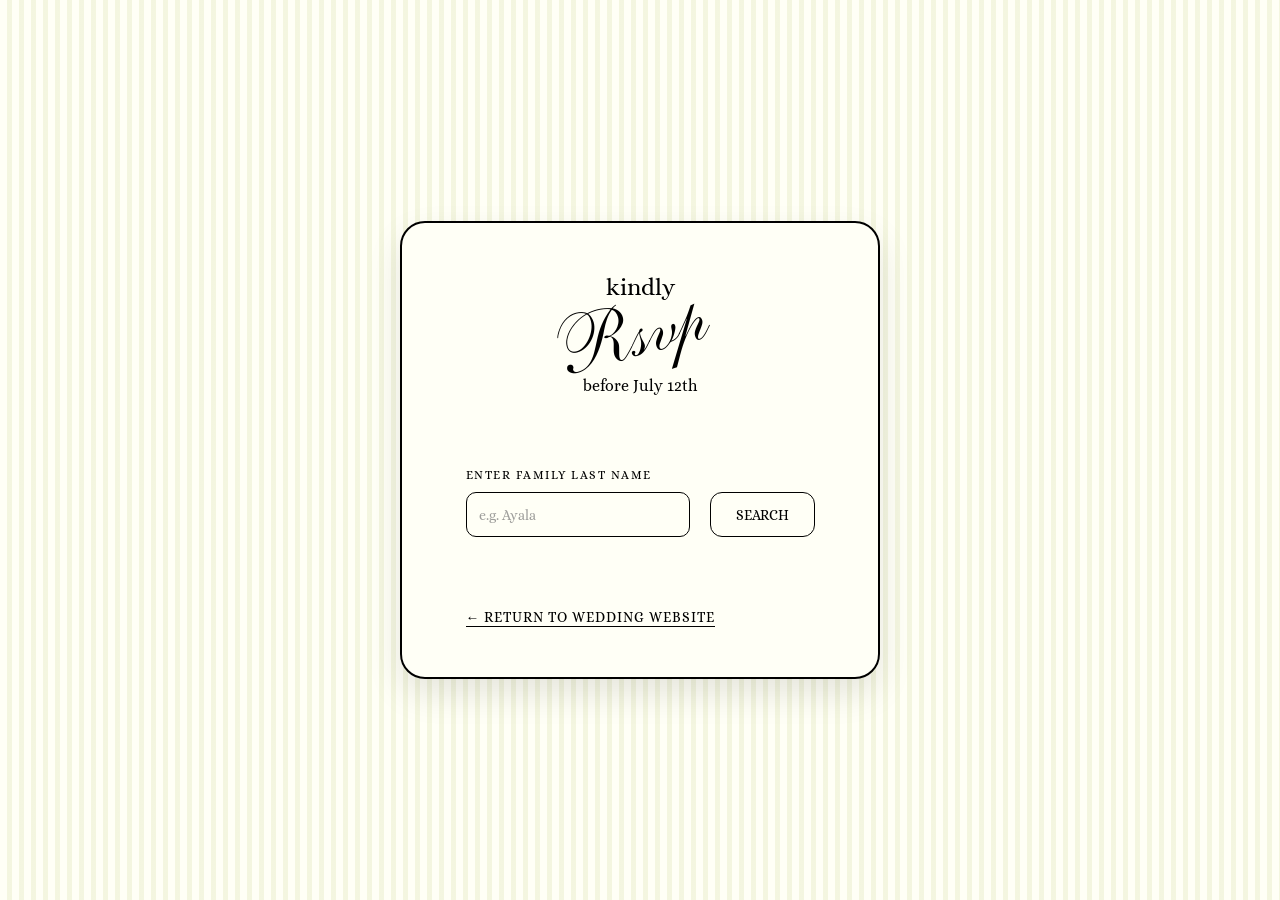
==== commit 78fa31ea: "Final Push" ====
--- a/rsvp.html
+++ b/rsvp.html
@@ -20,7 +20,7 @@
         <div id="search-section">
             <div class="input-group" style="display: flex; flex-direction: column; justify-content: center; min-height: 15vh;">
                 <label for="family-search" data-en="ENTER FAMILY LAST NAME" data-es="INGRESA TU APELLIDO AQUI"> ENTER FAMILY LAST NAME HERE</label>
-                <div style="display: flex; justify-content: space-between; gap: 20px; height: 5.3vh; margin-top: 0;">
+                <div style="display: flex; justify-content: space-between; gap: 20px; height: 70%; margin-top: 0;">
                     <input type="text" id="family-search" placeholder="e.g. Ayala" style="min-height: 100%; margin: 0; ">
                     <button type="button" onclick="findFamily()" class="small-btn" style="font-family: 'alice'; font-size: 0.9rem;" data-en="SEARCH" data-es="BUSCAR">SEARCH</button>
                 </div>
--- a/style.css
+++ b/style.css
@@ -8,7 +8,7 @@
 
 html, body {
     min-height: 100vh;
-    min-width: 300px;
+    min-width: 375px;
     max-width: 100%;
     position: relative;
     background-color: #FFFFF6;
@@ -133,7 +133,9 @@
 /* HOME */
 
     .hero {
-        height: 100dvh;
+        min-height: 400px;
+        min-width: 350px;
+        height: 100vh;
         width: 100%;
         display: flex;
         align-items: center;
@@ -196,19 +198,20 @@
 
 /* WELCOME */
     .intro-section {
-        min-width: 300px;
+        min-width: 350px;
+        width: 100%;
         min-height: 900px;
         display: flex;
         flex-direction: column;
         align-items: center;
-        justify-content: flex-start;
+        justify-content: center;
         overflow: hidden;
         position: relative;
     }
 
     .intro-video {
         height: 275px;
-        width: 100vw;
+        width: 100%;
         position: relative;
         overflow: hidden;
         -webkit-mask-image: linear-gradient(to bottom, black 80%, transparent 100%);
@@ -223,43 +226,28 @@
 
     .intro-photo-1 {
         width: 100%;
-        min-height: 400px;
+        min-height: 350px;
         object-fit: cover;
         position: relative;
         z-index: 1;
-        margin-top: -100px;
         -webkit-mask-image: radial-gradient(circle, black 40%, transparent 80%);
         mask-image: radial-gradient(circle, black 40%, transparent 80%);
     }
 
-    @media (max-width: 330px) {
-        .intro-video {
-            height: 35dvh; 
-        }
-
-        .intro-section {
-            min-height: 800px;
-        }
-    
-        .intro-photo-1 {
-            margin-top: -75px;
-            min-height: 250px;
-            width: 90%; 
-        }
-    }
-
     .welcome-section {
         display: flex;
         justify-content: center;
         align-items: center;
         margin-bottom: 50px;
     }
+
     .welcome-section p {
         min-width: 300px;
         font-family: 'alice';
         width: 70dvw;
         text-align: right;
         padding: 5%;
+        font-size: 1rem;
     }
 
     .welcome-column {
@@ -272,41 +260,48 @@
 /* GALLERY */
     .photo-gallery {
         min-width: 300px;
-        min-height: 100vh;
+        width: 100%;
         display: flex;
         flex-direction: row;
         justify-content: center;
-        align-items: center;
-        gap: 5px;
-        padding: 5px;
-        position: relative;
+        margin-bottom: 25px;
     }
 
     .gallery-column {
         display: flex;
         flex-direction: column;
-        gap: 5px;
+        justify-content: flex-start;
+        align-items: center;
+        gap: 15px;
         flex: 1;
+        height: 100%;
     }
 
     .photo-gallery img {
-        width: 100%;
+        width: 95%;
         height: 45vh;
         display: block;
         object-fit: cover;
         border-radius: 25px;
         transition:  transform 0.4s ease;
+        object-position: center;
+    }
+
+    .gallery-column:nth-child(2) img:first-child {
+        object-position: 90% center;
     }
 
 /* Love Story Section */
     .love-story-section {
-        width: 100%;
-        height: 100vh;
+        min-width: 350px;
+        width: 100%;
+        height: 100%;
         display: flex;
         flex-direction: column;
         justify-content: center;
         align-items: center;
         padding: 50px 20px;
+        margin-bottom: 50px;
     }
 
     .love-story-section p {
@@ -315,23 +310,29 @@
     }
 
     .love-img {
-        display: flex;
-        flex-direction: column;
-        align-items: center;
-        gap: 20px;
+
+        display: flex;
+        flex-direction: column;
+        align-items: center;
+        justify-content: space-between;
+        gap: 75px;
+        width: 40%;
+        height: 100%;
     }
 
     .love-img img {
+        width: 100%;
         max-width: 225px;
         height: auto;
     }
 
     .love-container {
+        min-width: 350px;
         width: 100vw;
         max-width: 950px;
         display: flex;
         flex-direction: row;
-        justify-content: center;
+        justify-content: space-between;
         align-items: center;
         padding: 10px;
     }
@@ -343,33 +344,42 @@
         gap: 10px;
         white-space: nowrap;
         font-family: 'alice';
-        font-size: 1.5rem;
+        margin-bottom: 25px;
+    }
+
+    .our-span {
+        font-family: 'alice';
+        font-size: 2.5rem;
     }
 
     .love-span {
         font-family: 'anastasia';
-        font-size: 4rem;
+        font-size: 7rem;
         display: inline-block;
         transform: rotate(-15deg);
-        margin-left: -10px;
-        margin-right: 10px;
+        margin-left: -20px;
+        margin-right: 20px;
     }
 
     .story-span {
         font-family: 'alice';
-        font-size: 1.5rem;
+        font-size: 2.5rem;
+    }
+
+    .spanish-active .our-span {
+        font-size: 2rem;
     }
 
     .spanish-active .love-span {
         font-family: 'alice';
-        font-size: 1.5rem;
+        font-size: 2rem;
         transform: rotate(0deg) !important;
         margin: 0 10px;
     }
 
     .spanish-active .story-span {
         font-family: 'anastasia';
-        font-size: 4rem;
+        font-size: 5rem;
         display: inline-block;
         transform: rotate(-15deg);
         margin-left: -25px;
@@ -384,6 +394,8 @@
     }
 
     .story-content {
+        height: 75%;
+        width: 45%;
         flex: 1;
         max-height: 500px;
         overflow-y: scroll;
@@ -434,6 +446,7 @@
         align-items: center;
         text-align: center;
         height: 20vh;
+        margin-bottom: 50px;
     }
 
     .days-left {
@@ -449,13 +462,14 @@
 
 /* Location */
     .location-section {
-        min-height: 100vh;
+        min-height: 700px;
         text-align: center;
         display: flex;
         flex-direction: column;
         align-items: center;
-        justify-content: center;
+        justify-content: flex-start;
         padding: 2%;
+        margin-bottom: 25px;
     }
 
     .location-info {
@@ -513,7 +527,6 @@
         width: 50vw;
         max-height: 80vh;
         position: relative;
-        top: 25px;
         border-radius: 25px;
         margin: 40px auto;
         outline: 2px solid #c7d188;
@@ -532,16 +545,22 @@
     }
 
 /* RSVP Form Style */
-    .rsvp-page-body {
+    html, body {
+        margin: 0;
+        padding: 0;
+        min-height: 100%;
         background-color: #FFFFF6;
-        background:             
-        repeating-linear-gradient(
+        background-image: repeating-linear-gradient(
             90deg,
             transparent,
             transparent 7px,
             rgba(199, 209, 136, 0.2) 7px,
             rgba(199, 209, 136, 0.2) 12px
         );
+        background-attachment: fixed;
+        background-repeat: repeat; 
+    }
+    .rsvp-page-body {
         display: flex;
         justify-content: center;
         align-items: center;
@@ -553,10 +572,13 @@
 
     .form-container {
         background-color: #FFFFF6;
-        min-width: 400px;
+        display: flex;
+        flex-direction: column;
+        justify-content: center;
+        align-items: center;
+        min-width: 350px;
         width: 100vw;
         max-width: 480px;
-        min-height: 40vh;
         padding: 50px 40px;
         border-radius: 25px;
         border: 2px solid black;
@@ -624,6 +646,7 @@
         cursor: pointer;
         transition: background-color 0.4s ease;
         transition: color 0.4s ease;
+        max-height: 70%;
     }
 
     .small-btn:hover {
@@ -637,9 +660,10 @@
         flex-direction: column;
         justify-content: center;
         align-items: center;
+        min-width: none;
         min-height: 100vh;
         position: relative;
-        background: 
+        background-image: 
             repeating-linear-gradient(
                 90deg,
                 transparent,
@@ -647,6 +671,7 @@
                 rgba(199, 209, 136, 0.2) 7px,
                 rgba(199, 209, 136, 0.2) 12px
         );
+        background-attachment: fixed;
     }
 
     .rsvp-img {
@@ -797,7 +822,7 @@
 
 /* Contact Us Section */
     .contact-section {
-        width: 100vw;
+        width: 100%;
         min-height: 20vh;
         display: flex;
         flex-direction: column;
@@ -835,30 +860,31 @@
 
 /* Dress Code Section */
     .dress-card {
-        background-color: transparent;
-        width: 100vw;
+        width: 100%;
+        min-width: 350px;
         height: 550px;
         perspective: 1000px;
         cursor: pointer;
+        display: flex;
+        justify-content: center;
     }
 
     .dress-card-inner {
         position: relative;
+        min-width: 375px;
         width: 100%;
         height: 100%;
         text-align: center;
         transition: transform 0.8s cubic-bezier(0.4, 0, 0.2, 1);
         transform-style: preserve-3d;
         display: flex;
-        justify-content: center;
-        align-items: center;
     }
 
     .dress-card.flipped .dress-card-inner {
         transform: rotateY(180deg);
     }
 
-    .dress-card-front, .dress-card-back {
+    .dress-card-back {
         position: absolute;
         width: 100%;
         height: 100%;
@@ -871,11 +897,26 @@
         align-items: center;
     }
 
+    .dress-card-front {
+        position: absolute;
+        width: 100%;
+        height: 100%;
+        -webkit-backface-visibility: hidden;
+        border-radius: 25px;
+        backface-visibility: hidden;
+        display: flex;
+        flex-direction: row;
+        justify-content: center;
+    }
+
     .dress-card-front img {
-        width: 50%;
-        height: 90%;
+        max-width: 350px;
+        min-width: 270px;
+        width: 55%;
+        height: 100%;
         object-fit: cover;
         border-radius: 25px;
+        margin-left: 40px;
     }
 
     .dress-card-back {
@@ -890,24 +931,27 @@
     }
 
     .curve-arrow {
-        width: 75px;
+        width: 55px;
         height: auto;
-        position: absolute;
         transform: scaleY(-1) rotate(90deg);
         z-index: 5;
         pointer-events: none;
-        right: 50px;
-        top: 35%;
+    }
+
+    .arrow-click {
+        min-width: 50px;
+        width: 10%;
+        display: flex;
+        flex-direction: column;
+        justify-content: center;
+        gap: 10px;
     }
 
     .click-hint {
-        position: absolute;
-        right: 20px;
-        bottom: 44%;
-        padding: 5px 15px;
-        border-radius: 20px;
-        font-size: 0.7rem;
-        font-family: 'alice';
+        width: 50px;
+        font-size: 0.5rem;
+        font-family: 'alice';
+        margin-left: 10px;
     }
 
     .curve-arrow, .click-hint {
@@ -926,7 +970,7 @@
     }
 
     .dress-section {
-        min-height: 100vh;
+        min-height: 700px;
         position: relative;
         overflow: hidden;
         padding-bottom: 20px;
@@ -935,70 +979,84 @@
         flex-direction: column;
         justify-content: center;
         align-items: center;
+        margin-top: 50px;
     }
 
     .dress-title {
         font-family: 'anastasia';
-        font-size: 7rem;
+        font-size: 5.5rem;
         color: #c7d188;
         line-height: 0.59;
         margin-left: -50px;
+        width: 100vw;
+        display: flex;
+        justify-content: center;
+        align-items: center;
     }
 
     .dress-sub-title {
         font-family: 'anastasia';
-        font-size: 3rem;
+        font-size: 2.5rem;
         color: #c7d188;
         margin-bottom: 50px;
-        margin-left: -25px;
+        margin-left: -45px;
+        width: 100vw;
+        display: flex;
+        justify-content: center;
+        align-items: center;
     }
 
 /* FAQ Section */
     .faq-section {
-        padding: 80px 10%;
+        position: relative;
+        padding: 20px;
         text-align: center;
-        min-height: 100vh;
         display: flex;
         flex-direction: column;
         justify-content: flex-start;
         align-items: center;
-        width: 100vw;
+        width: 100%;
+        flex-wrap: wrap;
+        min-height: 700px;
     }
 
     .faq-title {
         font-family: 'alice';
         font-size: 4rem;
         color: black;
+        margin-top: 20px;
         margin-bottom: 75px;
     }
 
     .faq-container {
-        width: 75vw;
-        max-width: 750px;
-        margin: 0 auto;
+        width: 100%;
         text-align: center;
     }
 
     .faq-question {
         font-family: 'alice';
-        font-size: 1.2rem;
+        font-size: 1.1rem;
+        text-align: left;
+        line-height: 1.3;
+        padding-right: 25px;
     }
 
     .faq-answer {
         font-family: 'alice';
-        font-size: 0.95rem;
+        font-size: 1.1rem;
         padding: 15px;
         color: black;
-        line-height: 1.6;
+        line-height: 1.3;
         animation: fadeIn 0.4s ease;
         margin-bottom: 20px;
+        text-align: left;
     }
 
     summary {
         list-style: none; /* Removes default arrow in most browsers */
         display: flex;
         justify-content: space-between;
-        align-items: center;
+        align-items: flex-start;
         cursor: pointer;
         padding: 15px 0;
         position: relative;
@@ -1014,7 +1072,9 @@
         font-size: 1.5rem;
         font-weight: 300;
         transition: opacity 0.3s ease;
+        font-family: 'Segoe UI', sans-serif;
         right: 10px;
+        flex-shrink: 0;
     }
 
     summary::before {
@@ -1023,7 +1083,7 @@
     }
 
     summary::after {
-        content: '-';
+        content: '−';
         opacity: 0;
     }
 
@@ -1032,6 +1092,7 @@
     }
 
     details[open] summary::after {
+        content: '−';
         opacity: 1;
     }
 
@@ -1046,8 +1107,9 @@
 
 /* Registry Section */
     .registry-section {
-        min-height: 100vh;
-        width: 100vw;
+        position: relative;
+        min-height: 750px;
+        width: 100%;
         display: flex;
         flex-direction: column;
         justify-content: space-between;
@@ -1057,8 +1119,8 @@
     }
 
     .img-container {
-        height: 45vh;
-        width: 100vw;
+        min-height: 350px;
+        width: 100%;
         display: flex;
         flex-direction: row;
         justify-content: space-between;
@@ -1067,12 +1129,13 @@
     .img-container img {
         display: block;
         object-fit: cover;
-        width: 31vw;
+        width: 30%;
     }
 
     .text-container {
-        height: 45vh;
-        width: 90vw;
+        min-height: 200px;
+        margin-bottom: 5%;
+        width: 100%;
         display: flex;
         flex-direction: column;
         justify-content: flex-start;
@@ -1081,8 +1144,13 @@
 
     .text-container .title {
         font-family: 'anastasia';
-        font-size: 3rem;
-        padding-bottom: 20px;
+        font-size: 2.9rem;
+        line-height: 1;        
+        text-align: center;
+        display: flex;
+        align-items: center;
+        justify-content: center;
+        margin-bottom: 25px;
     }
 
     .text-container .subtext {
@@ -1114,13 +1182,141 @@
         transform: translateY(-2px);
     }
 
+/* Location Style 2 */ 
+
+    .location-2 {
+        width: 100%;
+        min-height: 500px;
+        display: flex;
+        justify-content: center;
+        align-items: center;
+        padding: 5px;
+        margin-bottom: 50px;
+    }
+
+    .img-container-loc {
+        width: 500px;
+        min-height: 500px;
+        display: flex;
+        justify-content: center;
+        align-items: center;
+    }
+
+    .img-container-loc img {
+        max-width: 300px;
+        display: block;
+        position: relative;
+        margin-left: -50px;
+        object-fit: cover;
+        object-position: center;
+        width: 40%;
+        border-radius: 25px;
+        border: 2.5px solid black;
+    }
+
+    .location-2 img:first-child {
+        margin-top: -200px;
+        margin-left: 0;
+        z-index: 2;
+        transform: translateY(-40px); /* Highest point */
+    }
+
+    .location-2 img:nth-child(2) {
+        z-index: 1;
+        transform: translateY(0px); /* Middle point */
+    }
+
+    .location-2 img:nth-child(3) {
+        margin-bottom: -200px;
+        z-index: 2;
+        transform: translateY(40px); /* Lowest point */
+    }
+
+/* Location 3 Styles */
+
+    .location-3 {
+        width: 100%;
+        height: 100%;
+        display: flex;
+        flex-direction: column;
+        align-items: center;
+        padding: 50px;
+        background: 
+            repeating-linear-gradient(
+                90deg,
+                transparent,
+                transparent 7px,
+                rgba(199, 209, 136, 0.2) 7px,
+                rgba(199, 209, 136, 0.2) 12px
+        );
+    }
+
+    .row-1-loc img {
+        width: 75px;
+    }
+
+    .row-2-loc img {
+        width: 50px;
+        margin-left: 15px;
+    }
+
+    .row-1-loc {
+        width: 400px;
+        height: 100px;
+        display: flex;
+        flex-direction: row;
+        justify-content: space-between;
+        align-items: center;
+        gap: 20px;
+        margin-bottom: 25px;
+    }
+
+    .row-2-loc {
+        height: 125px;
+        width: 400px;
+        display: flex;
+        flex-direction: row;
+        justify-content: space-between;
+        align-items: center;
+        gap: 20px;
+        margin-bottom: 10px;
+    }
+
+    .loc-text {
+        min-width: 250px;
+        width: 55%;
+        display: flex;
+        justify-content: center;
+        align-items: center;
+        gap: 10px;
+    }
+
+    .location-3 p, .location-3 span {
+        font-family: 'alice';
+        padding: 5px;
+    }
+
+    .calendar-link, .map-link, .loc-text a {
+        font-family: 'alice', serif;
+        color: black;
+        margin: 5px 0 0 0;
+        cursor: pointer;
+        line-height: 1.4;
+        text-decoration: underline;
+    }
+    
+    /* Hover effect for interactivity */
+    .calendar-link:hover, .loc-text a:hover {
+        text-decoration: underline;
+        opacity: 0.7;
+    }
+   
 /* Phone Landscape Styles */
 
     @media (max-height: 450px) and (orientation: landscape) {
         .intro-photo-1{
             min-height: 300px;
             min-width: 100vw;
-            margin-top: -100px;
         }
 
         .intro-section{
@@ -1129,8 +1325,18 @@
         }
 
         .intro-video {
-            height: 60vh;
-            margin: 0;
+            height: auto;
+            width: 100%;
+            position: relative;
+            overflow: hidden;
+            -webkit-mask-image: linear-gradient(to bottom, black 80%, transparent 100%);
+            mask-image: linear-gradient(to bottom, black 80%, transparent 100%);
+        }
+
+        .intro-video video {
+            height: 100%;
+            width: 100%;
+            transform: scale(1.5);
         }
 
         .days-left {
@@ -1146,25 +1352,84 @@
         }
 
         .photo-gallery {
-            min-height: 200vh;
+            min-height: 100vh;
+            padding: 50px;
             display: flex;
             flex-direction: row;
+            flex-wrap: wrap;
             justify-content: center;
             align-items: center;
         }
-
+    
+        .gallery-column {
+            display: flex;
+            flex-direction: column;
+            gap: 15px;
+            flex: 1;
+            max-width: 450px;
+        }
+    
         .photo-gallery img {
-            height: 75vh;
+            width: 95%;
+            height: 49vh;
+            min-height: 350px;
             display: block;
             object-fit: cover;
             border-radius: 25px;
             transition:  transform 0.4s ease;
-            gap: 5px
+            object-position: center;
+        }
+
+        .gallery-column:nth-child(2) img:first-child {
+            object-position: 90% center;
+        }
+
+        .faq-section {
+            padding: 20px;
+            text-align: center;
+            min-height: 100vh;
+            position: relative;
+            display: flex;
+            flex-direction: column;
+            justify-content: flex-start;
+            align-items: center;
+            width: 100%;
+        }
+
+        .registry-section {
+            min-height: 550px;
+            width: 100vw;
+            display: flex;
+            flex-direction: column;
+            justify-content: flex-start;
+            align-items: center;
+            margin-bottom: 20px;
+            position: relative;
+            margin-top: 20px;
+        }
+
+        .rsvp-section {
+            width: 100%;
+            display: flex;
+            flex-direction: column;
+            justify-content: center;
+            align-items: center;
+            min-height: 550px;
+            position: relative;
+            background-image: 
+                repeating-linear-gradient(
+                    90deg,
+                    transparent,
+                    transparent 7px,
+                    rgba(199, 209, 136, 0.2) 7px,
+                    rgba(199, 209, 136, 0.2) 12px
+            );
+            background-attachment: fixed;
         }
     }
 
 /* Laptop/Desktop Styles */
-    @media (min-width: 980px) {
+    @media (min-width: 915px) {
         .grid-container {
             flex-direction: row; /* Side-by-side cards on laptop */
             justify-content: center;
@@ -1283,7 +1548,8 @@
         }
 
         .photo-gallery {
-            min-height: 100vh;
+            height: 100%;
+            width: 100%;
             display: flex;
             flex-direction: row;
             justify-content: center;
@@ -1294,16 +1560,25 @@
             display: flex;
             flex-direction: row;
             flex: 1;
+            justify-content: center;
+            align-items: center;
+            width: 50%;
+            gap: 5px;
+            height: 100vh;
         }
 
         .photo-gallery img {
-            max-width: 24.5vw;
-            height: 70vh;
+            width: 49%;
+            height: 75%;
             display: block;
             object-fit: cover;
             border-radius: 25px;
             transition:  transform 0.4s ease;
-            gap: 5px
+            object-position: center;
+        }
+
+        .gallery-column:nth-child(2) img:first-child {
+            object-position: 90% center;
         }
         
         .love-container {
@@ -1326,35 +1601,17 @@
         }
     
         .dress-card-front img {
-            width: 30%;
-            height: 90%;
+            max-width: 350px;
+            min-width: 275px;
+            width: 59%;
+            height: 100%;
             object-fit: cover;
             border-radius: 25px;
         }
-    
-        .curve-arrow {
-            width: 75px;
-            height: auto;
-            position: absolute;
-            transform: scaleY(-1) rotate(100deg);
-            z-index: 5;
-            pointer-events: none;
-            right: 19%;
-            top: 35%;
-        }
-    
-        .click-hint {
-            position: absolute;
-            right: 15.5%;
-            bottom: 44%;
-            padding: 5px 15px;
-            border-radius: 20px;
-            font-size: 0.7rem;
-            font-family: 'alice';
-        }
 
         .registry-section {
-            min-height: 100vh;
+            min-height: 500px;
+            max-height: 900px;
             width: 100vw;
             display: flex;
             flex-direction: column;
@@ -1418,4 +1675,202 @@
             margin-bottom: 50px;
         }
 
-    }+        .img-container-loc {
+            width: 100%;
+            height: 700px;
+            display: flex;
+            justify-content: center;
+            align-items: center;
+        }
+        
+        .img-container-loc img {
+            max-width: 275px;
+            height: auto;
+            display: block;
+            position: relative;
+            margin-left: -50px;
+            object-fit: cover;
+            object-position: center;
+            width: 40%;
+            border-radius: 25px;
+            border: 2.5px solid black;
+        }
+        
+        .location-2 img:first-child {
+            margin-top: -250px;
+            margin-left: 0;
+            z-index: 2;
+            transform: translateY(-40px); /* Highest point */
+        }
+        
+        .location-2 img:nth-child(2) {
+            z-index: 1;
+            transform: translateY(0px); /* Middle point */
+        }
+        
+        .location-2 img:nth-child(3) {
+            margin-bottom: -250px;
+            z-index: 2;
+            transform: translateY(40px); /* Lowest point */
+        }
+
+
+        .location-3 {
+            width: 100%;
+            height: 100%;
+            display: flex;
+            flex-direction: column;
+            align-items: center;
+            padding: 50px;
+        }
+    
+        .row-1-loc img {
+            width: 100px;
+        }
+    
+        .row-2-loc img {
+            width: 75px;
+        }
+    
+        .row-1-loc {
+            width: 400px;
+            height: 150px;
+            display: flex;
+            flex-direction: row;
+            justify-content: space-between;
+            align-items: center;
+            gap: 0;
+            margin-bottom: 0px;
+        }
+    
+        .row-2-loc {
+            height: 200px;
+            width: 400px;
+            display: flex;
+            flex-direction: row;
+            justify-content: space-between;
+            align-items: center;
+            margin-bottom: 20px;
+            gap: 0;
+        }
+    
+        .loc-text {
+            min-width: 250px;
+            width: 55%;
+            display: flex;
+            justify-content: center;
+            align-items: center;
+            gap: 0;
+        }
+    
+        .location-3 p {
+            font-family: 'alice';
+            padding: 5px;
+            font-size: 1.2rem;
+        }
+    
+        .calendar-link, .map-link, .loc-text a {
+            font-family: 'alice', serif;
+            color: black;
+            margin: 5px 0 0 0;
+            cursor: pointer;
+            line-height: 1.4;
+            text-decoration: underline;
+            font-size: 1.2rem;
+        }
+        
+        .dress-title {
+            font-family: 'anastasia';
+            font-size: 5.5rem;
+            color: #c7d188;
+            line-height: 0.59;
+            margin-left: -50px;
+            display: flex;
+            justify-content: center;
+            align-items: center;
+            width: 100vw;
+        }
+    
+        .dress-sub-title {
+            font-family: 'anastasia';
+            font-size: 2.5rem;
+            color: #c7d188;
+            margin-bottom: 50px;
+            margin-left: -50px;
+            width: 100vw;
+        }
+
+        .curve-arrow {
+            width: 55px;
+            height: auto;
+            transform: scaleY(-1) rotate(90deg);
+            z-index: 5;
+            pointer-events: none;
+        }
+    
+        .arrow-click {
+            min-width: 50px;
+            width: 10%;
+            display: flex;
+            flex-direction: column;
+            justify-content: center;
+            gap: 10px;
+        }
+    
+        .click-hint {
+            width: 50px;
+            font-size: 0.5rem;
+            font-family: 'alice';
+            margin-left: 10px;
+        }
+        .dress-card {
+            width: 100%;
+            min-width: 350px;
+            height: 550px;
+            perspective: 1000px;
+            cursor: pointer;
+            display: flex;
+            justify-content: center;
+        }
+    
+        .dress-card-inner {
+            position: relative;
+            min-width: 375px;
+            max-width: 700px;
+            width: 100%;
+            height: 100%;
+            text-align: center;
+            transition: transform 0.8s cubic-bezier(0.4, 0, 0.2, 1);
+            transform-style: preserve-3d;
+            display: flex;
+        }
+    
+        .dress-card.flipped .dress-card-inner {
+            transform: rotateY(180deg);
+        }
+    
+        .dress-card-back {
+            position: absolute;
+            width: 100%;
+            height: 100%;
+            -webkit-backface-visibility: hidden;
+            border-radius: 25px;
+            backface-visibility: hidden;
+            display: flex;
+            flex-direction: column;
+            justify-content: center;
+            align-items: center;
+        }
+    
+        .dress-card-front {
+            position: absolute;
+            width: 100%;
+            height: 100%;
+            -webkit-backface-visibility: hidden;
+            border-radius: 25px;
+            backface-visibility: hidden;
+            display: flex;
+            flex-direction: row;
+            justify-content: center;
+        }
+}
